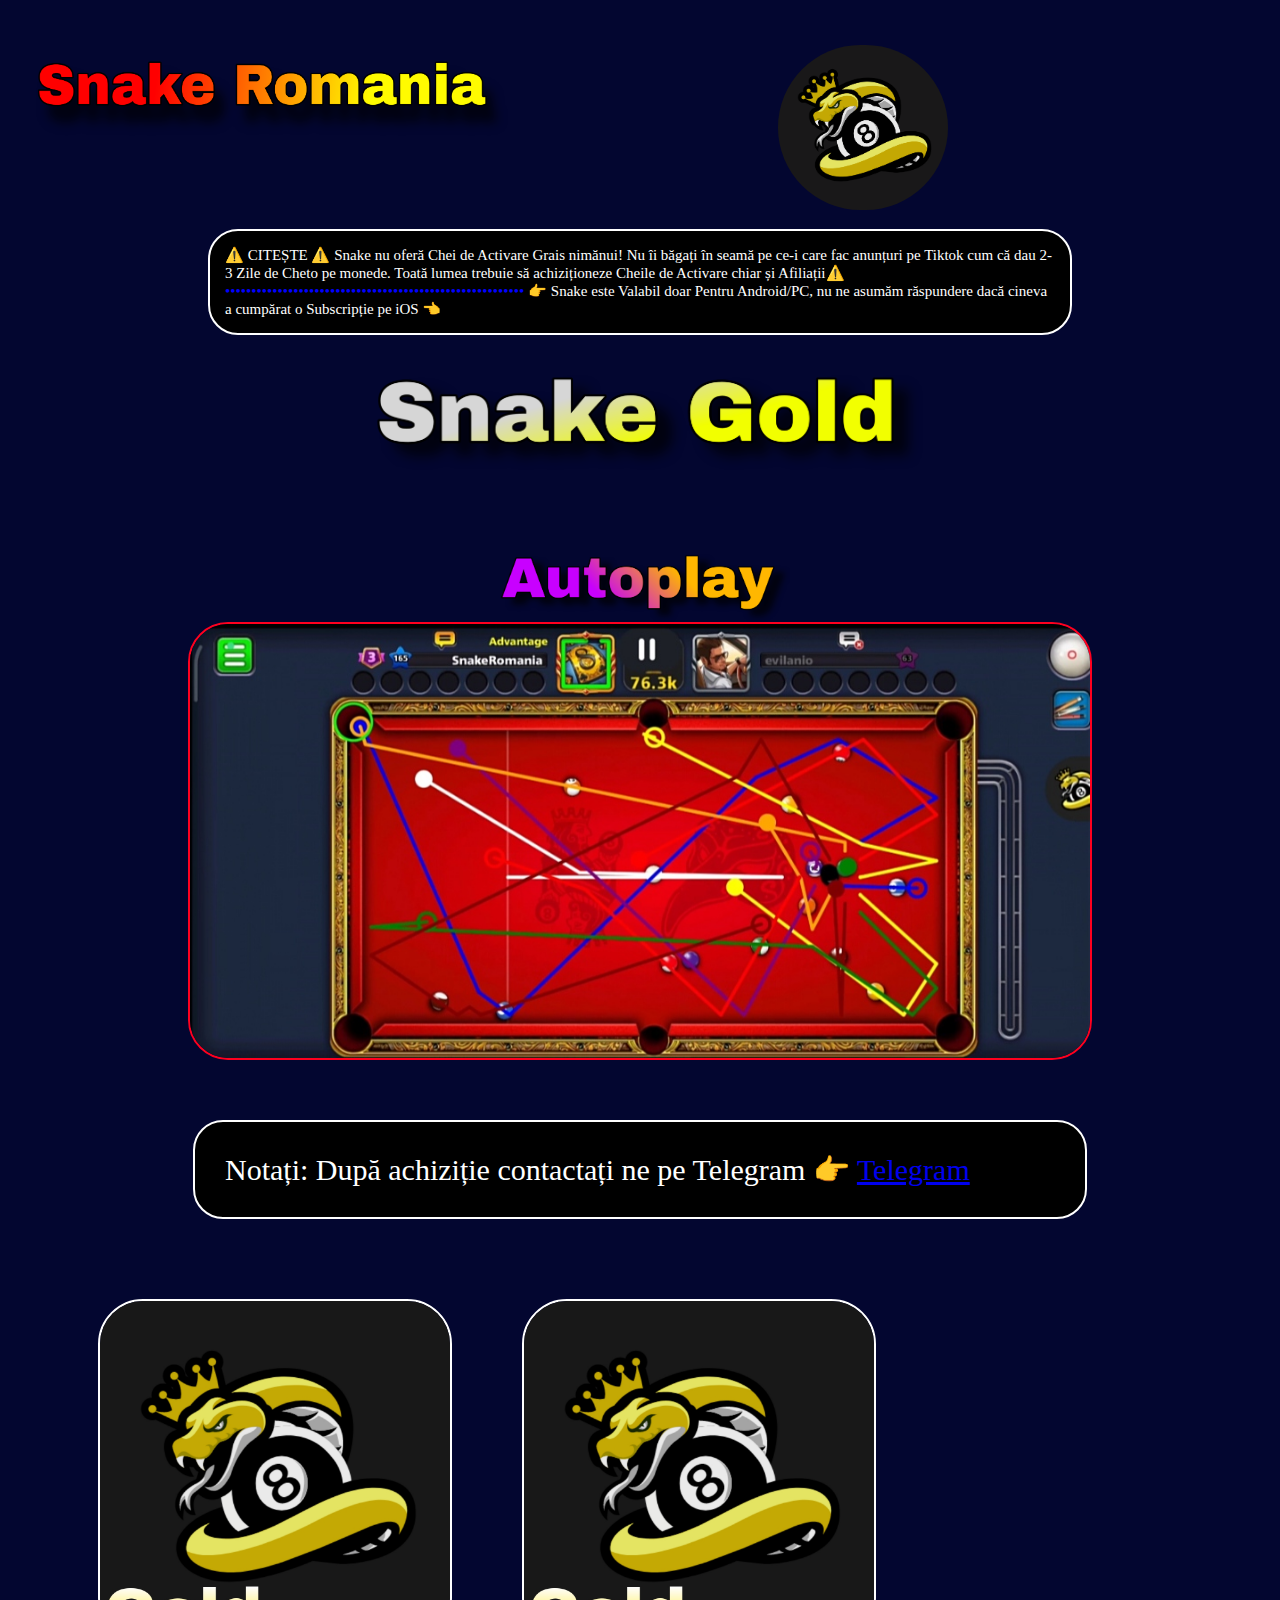
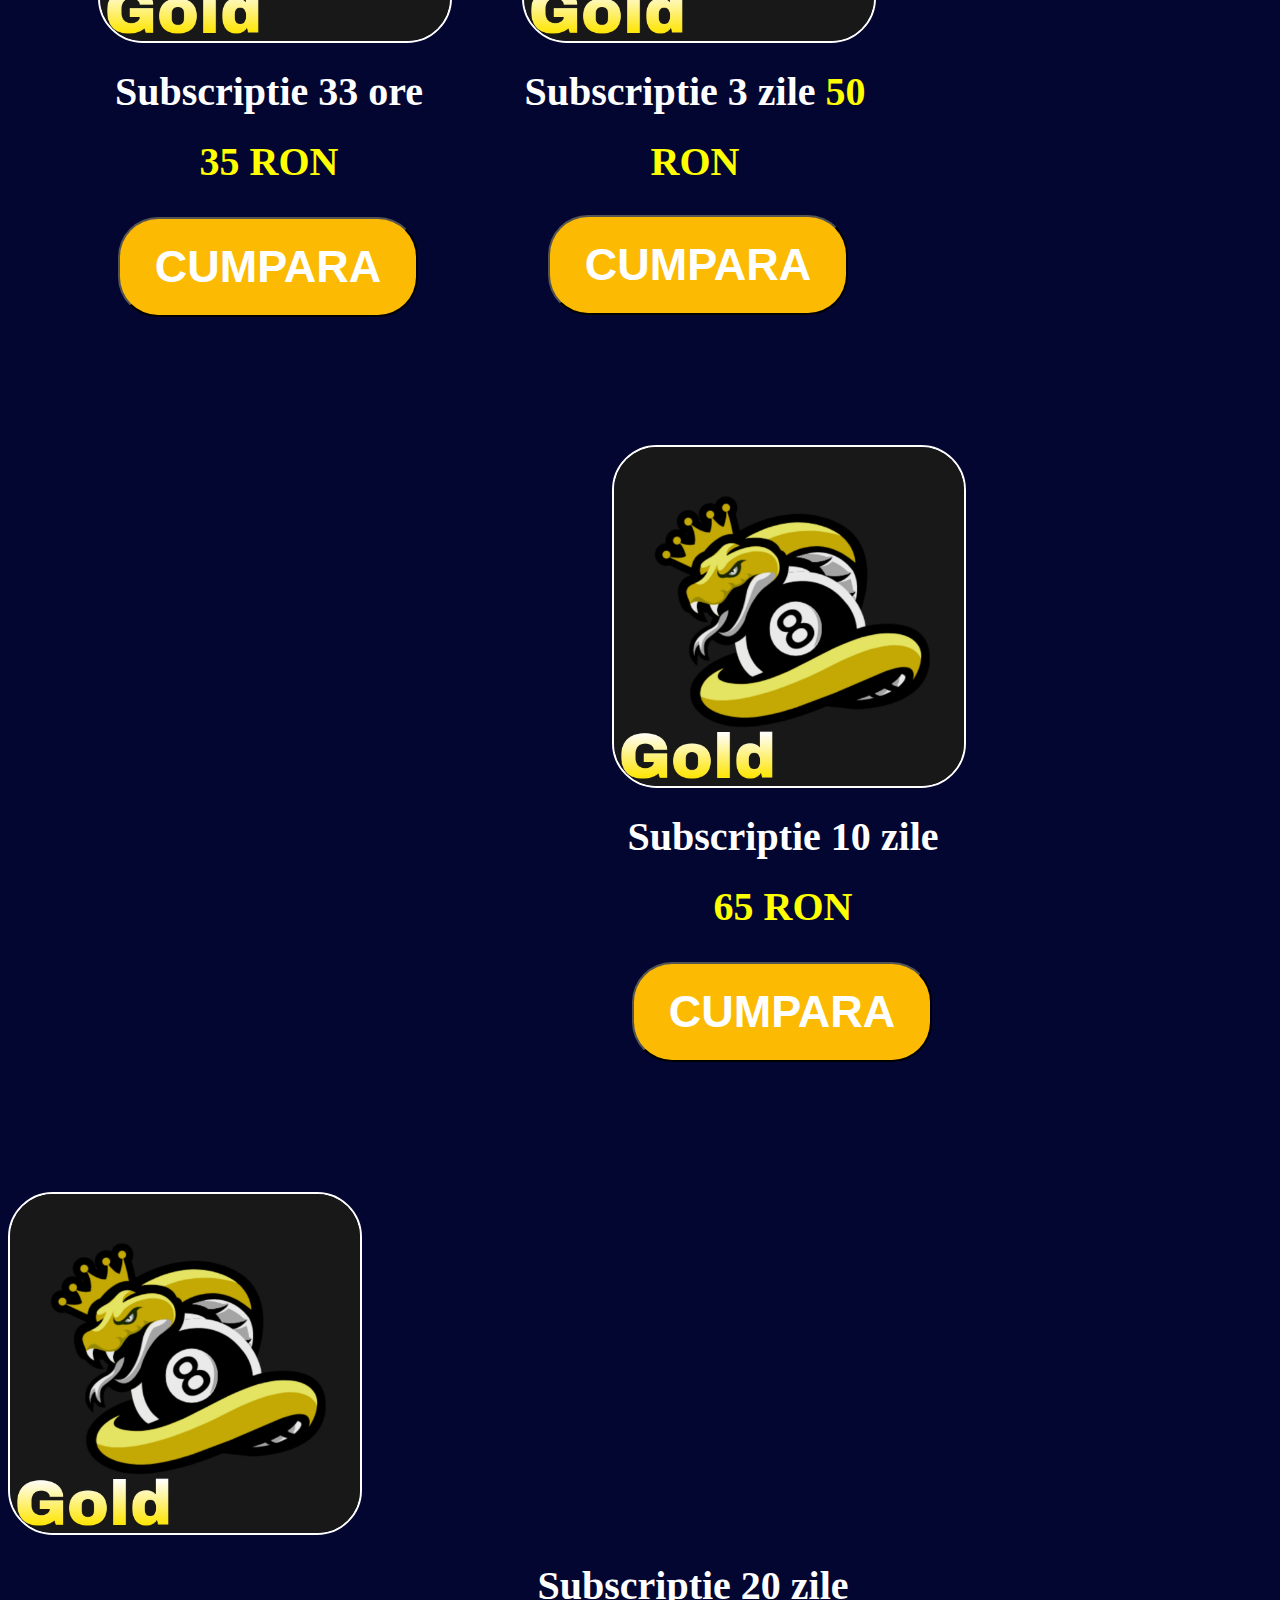
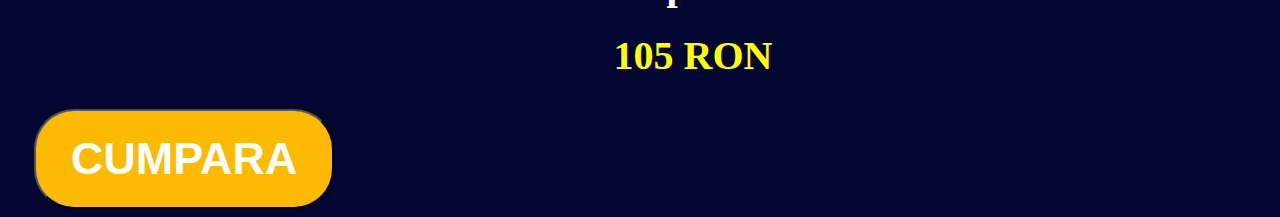
==== index.html @ d8ef26d7 "Update index.html" ====
<!DOCTYPE html>
<html>
    
    <head>
        
        <title>Snake Romania</title>
        <link rel="stylesheet" href="style.css">
        <link rel="stylesheet" href="img.css">
        <body bgcolor="030630">
      
    </head>
    
    
    <body>
        
        <img class="logo-ro" src="image/logo.jpg">


        <img class="snake-logo" src="image/snake.jpg">
        

      <p style="font-size: 15px; color: white; background-color: black; width: 830px; display: block; margin-left: auto; margin-right: auto; border-radius: 30px; padding-top: 15px; padding-bottom: 15px; padding-left: 15px; padding-right: 15px; border: 2px solid white;">
          
              ⚠️ CITEȘTE ⚠️ 
Snake nu oferă Chei de Activare Grais nimănui! Nu îi băgați în seamă pe ce-i care fac anunțuri pe Tiktok cum că dau 2-3 Zile de Cheto pe monede. Toată lumea trebuie să achiziționeze Cheile de Activare chiar și Afiliații⚠️ 
    <span style="color: blue;"> •••••••••••••••••••••••••••••••••••••••••••••••••••••••••
    </span>
👉 Snake este Valabil doar Pentru Android/PC, nu ne asumăm răspundere dacă cineva a cumpărat o Subscripție pe iOS 👈

          
      </p>
   
    
  <!--/////////////GOLD STORE//////////////////-->
         
          <img style="margin-top: -20px;" class="gold-title" src="image/snakegoldlogo.jpg">
          
          <img class="autoplay" src="image/autoplay.jpg">
          
          <img class="gold-ex" src="image/examplegold.jpg">
          
          <p style="font-size: 30px; color: white; background-color: black; width: 830px; display: block; margin-left: auto; margin-right: auto;
margin-top:60px; border-radius: 30px; padding-top: 30px; padding-bottom: 30px; padding-left: 30px; padding-right: 30px; border: 2px solid white;">
            
       Notați: După achiziție contactați ne pe Telegram 👉 <a href="https://t.me/ChetoRo">Telegram</a>
       
            
        </p>
          
<!-- GOLD 33 ZILE -->
      
          <div class="gold33">
          
          <img class="gold-33-ore" src="image/snakegi.jpg">
          
          
          
          <div class="pret-33">          
          
          <p class="pret33"> Subscriptie 33 ore <span class="yellow-pret"> 35 RON </span>
                  
              </p>
                                  
          </div>
          
          <button onclick="location.href='https://checkout.revolut.com/payment-link/2bd29756-e74c-40a5-a3c4-b3bdf084110b'" class="purchase-33-gold">CUMPARA
          </button>
       
        </div>
         

 <!-- GOLD 33 ORE -->
 
 
  <!-- GOLD 3 ZILE -->
         
         <div class="gold3">
         
          <img class="gold-3-zile" src="image/snakegi.jpg">
        
         
         
         <div class="pret-3">          
          
          <p class="pret3"> Subscriptie 3 zile <span class="yellow-pret"> 50 RON </span>
                  
              </p>
              
         </div>
         
        <button onclick="location.href='https://checkout.revolut.com/payment-link/81a5f555-875b-4e0a-88ce-da7e52341bba'" class="purchase-3-gold"> CUMPARA
        </button>
         
        </div>
         
    <!-- GOLD 3 ZILE -->
    
   <!-- GOLD 10 ZILE -->
         
         <div class="gold10">
             
             <img class="gold-10-zile" src="image/snakegi.jpg"> 
             
             <div class="pret-10">          
          
          <p class="pret10"> Subscriptie 10 zile <span class="yellow-pret"> 65 RON </span>
                  
              </p>
              
         </div>
         
        <button      onclick="location.href='https://checkout.revolut.com/payment-link/82a0bfc9-2c60-4122-87eb-a79f5aeb20e0'" 
class="purchase-10-gold"> CUMPARA
        </button>
         
        </div>
       
        </div>  
         
    <!-- GOLD 10 ZILE --> 
    
    <!-- GOLD 20 ZILE -->          
         
         <div class="gold20">
             
             <img class="gold-20-zile" src="image/snakegi.jpg"> 
             
             <div class="pret-20">          
          
          <p class="pret20"> Subscriptie 20 zile <span class="yellow-pret"> 105 RON </span>
                  
              </p>
              
         </div>
         
        <button
class="purchase-20-gold" onclick="location.href='https://checkout.revolut.com/payment-link/005b9b49-da78-4b04-a425-a9de1b5369b9'"> CUMPARA  
        </button>
         
        </div>
       
        </div>  
       
  <!--/////////////GOLD STORE//////////////////-->
    
    </body>
    
</html>
---- style.css ----
.pret-33 {
    color: white;
    font-size: 40px;
    width: 350px;
    text-align: center;
    line-height: 70px;
    margin-left: 86px;
    margin-top: -30px;
    font-weight: bold;
}

.yellow-pret {
    color: yellow;
}

.purchase-33-gold {
    background-color: #fcba03;
    width: 300px;
    height: 100px;
    margin-left: 110px;
    font-size: 45px;
    margin-top: -20px;
    font-weight: bold;
    color: white;
    border-radius: 40px;
}

.pret-3 {
    color: white;
    font-size: 40px;
    width: 350px;
    text-align: center;
    line-height: 70px;
    margin-left: 510px;
    margin-top: -80px;    
    font-weight: bold;
}

.purchase-3-gold {
    background-color: #fcba03;
    width: 300px;
    height: 100px;
    font-size: 45px;
    font-weight: bold;
    color: white;
    border-radius: 40px;
    margin-top: -22px;
    margin-left: 26px;
 }
 
.pret10 {
    color: white;
    font-size: 40px;
    width: 350px;
    text-align: center;
    line-height: 70px;
    margin-left: 86px;
    margin-top: 10px;
    font-weight: bold;
}

.purchase-10-gold {
    background-color: #fcba03;
    width: 300px;
    height: 100px;
    margin-left: 110px;
    font-size: 45px;
    margin-top: -20px;
    font-weight: bold;
    color: white;
    border-radius: 40px;
}

.pret-20 {
    color: white;
    font-size: 40px;
    width: 350px;
    text-align: center;
    line-height: 70px;
    margin-left: 510px;
    margin-top: -28px;    
    font-weight: bold;
}

.purchase-20-gold {
    background-color: #fcba03;
    width: 300px;
    height: 100px;
    font-size: 45px;
    font-weight: bold;
    color: white;
    border-radius: 40px;
    margin-top: -22px;
    margin-left: 26px;
 }
---- img.css ----
.logo-ro{
    width: 500px;
    display: inline-block;
    margin-top: 20px;
    margin-left: 10px;
}

.snake-logo {
    width: 170px;
    display: inline-block;
    border-radius: 85px;
    margin-left: 770px;
    margin-top: -100px;
}

.gold-title {
    width: 600px;
    display: block;
    margin-left: auto;
    margin-right: auto;
    margin-top: 500px;
}

.autoplay {
    width: 300px;
    display: block;
    margin-left: auto;
    margin-right: auto;
    margin-top: 50px;
}

.gold-ex {
    width: 900px;
    display: block;
    margin-left: auto;
    margin-right: auto;
    border-radius: 40px;
    border: 2px solid #ff001f;
}

.gold-33-ore {
    width: 350px;
    border-radius: 45px;
    margin-top: 50px;
    margin-left: 90px;
    margin-right: 70px;
    border: 2px solid white;
}

.gold-3-zile {
    width: 350px;
    border-radius: 45px;
    margin-top: 50px;
    margin-bottom: 50px;
    border: 2px solid white;
}

.gold33, gold3 {

    display:block; 
    float:left; 
}

.gold-10-zile {
    width: 350px;
    border-radius: 45px;
    margin-top: 130px;
    margin-left: 90px;
    margin-right: 70px;
    border: 2px solid white;
}

.gold33, gold10 {

    display:block; 
    float:bottom; 
}

.gold-20-zile {
    width: 350px;
    border-radius: 45px;
    margin-top: 130px;
    border: 2px solid white;
}

.gold10, gold20 {

    
    float: left;
}
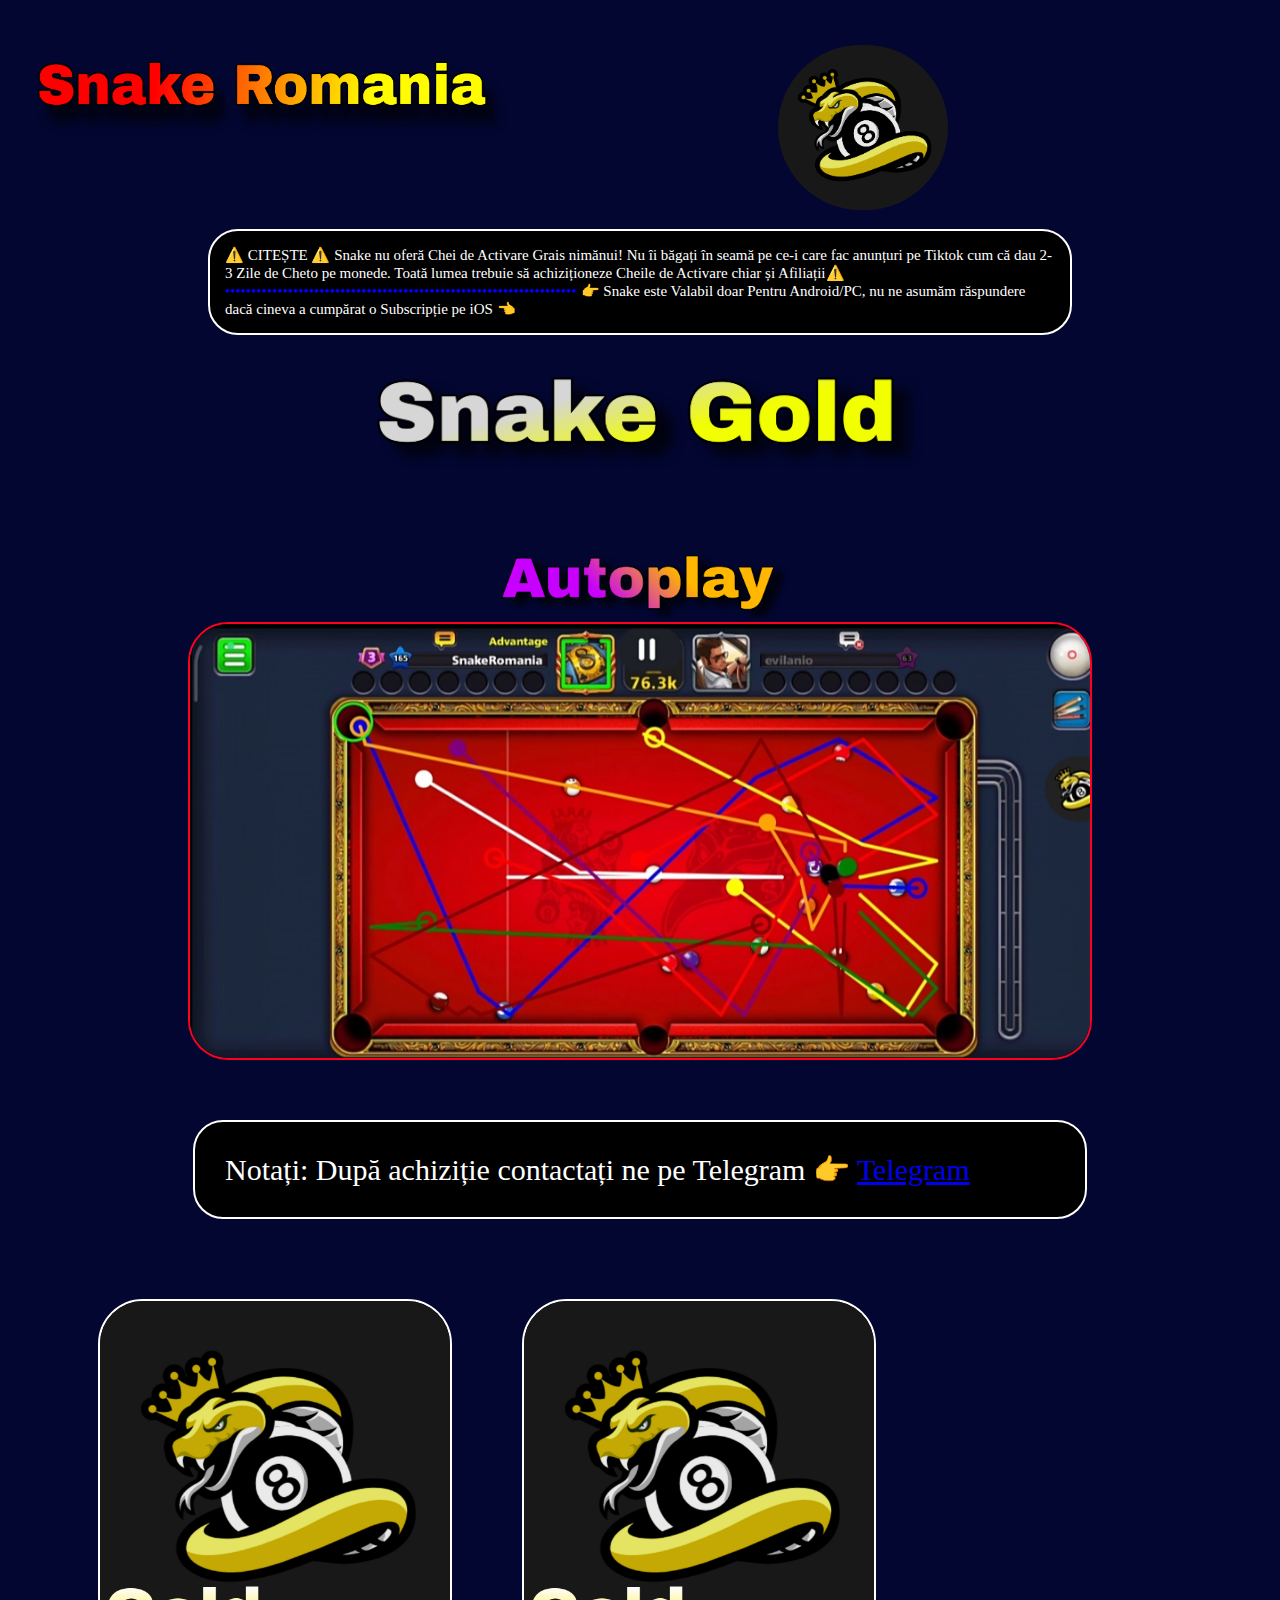
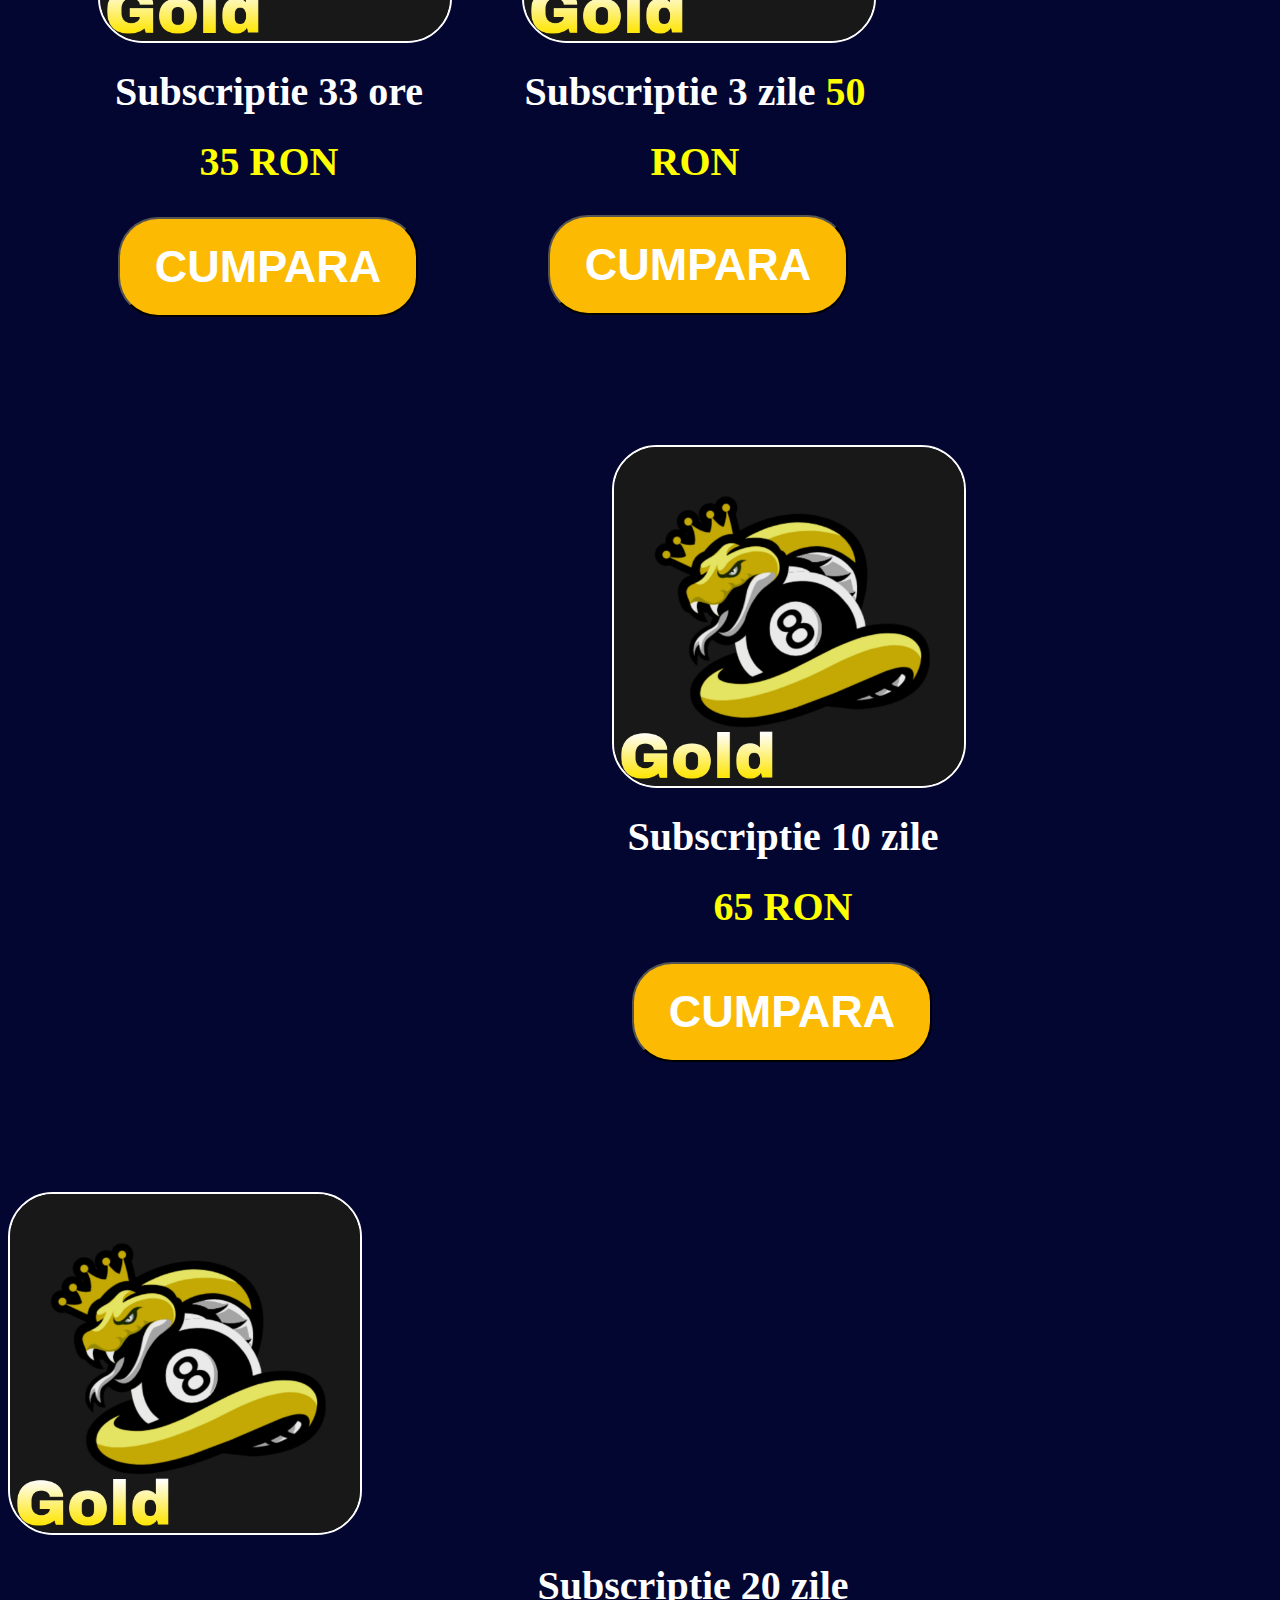
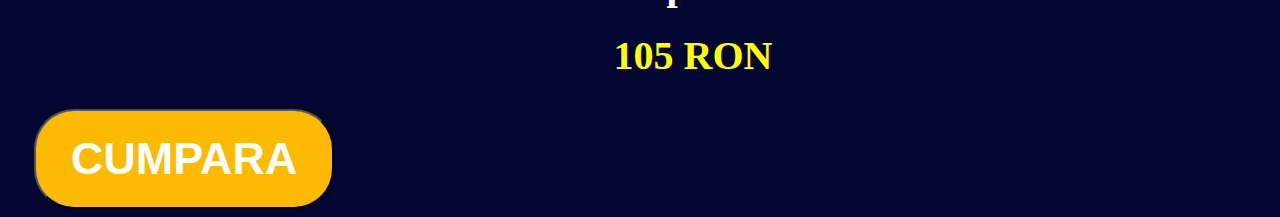
==== commit f69b9fc3: "Update index.html" ====
--- a/index.html
+++ b/index.html
@@ -23,7 +23,7 @@
           
               ⚠️ CITEȘTE ⚠️ 
 Snake nu oferă Chei de Activare Grais nimănui! Nu îi băgați în seamă pe ce-i care fac anunțuri pe Tiktok cum că dau 2-3 Zile de Cheto pe monede. Toată lumea trebuie să achiziționeze Cheile de Activare chiar și Afiliații⚠️ 
-    <span style="color: blue;"> •••••••••••••••••••••••••••••••••••••••••••••••••••••••••
+    <span style="color: blue;"> •••••••••••••••••••••••••••••••••••••••••••••••••••••••••••••••••••
     </span>
 👉 Snake este Valabil doar Pentru Android/PC, nu ne asumăm răspundere dacă cineva a cumpărat o Subscripție pe iOS 👈
 
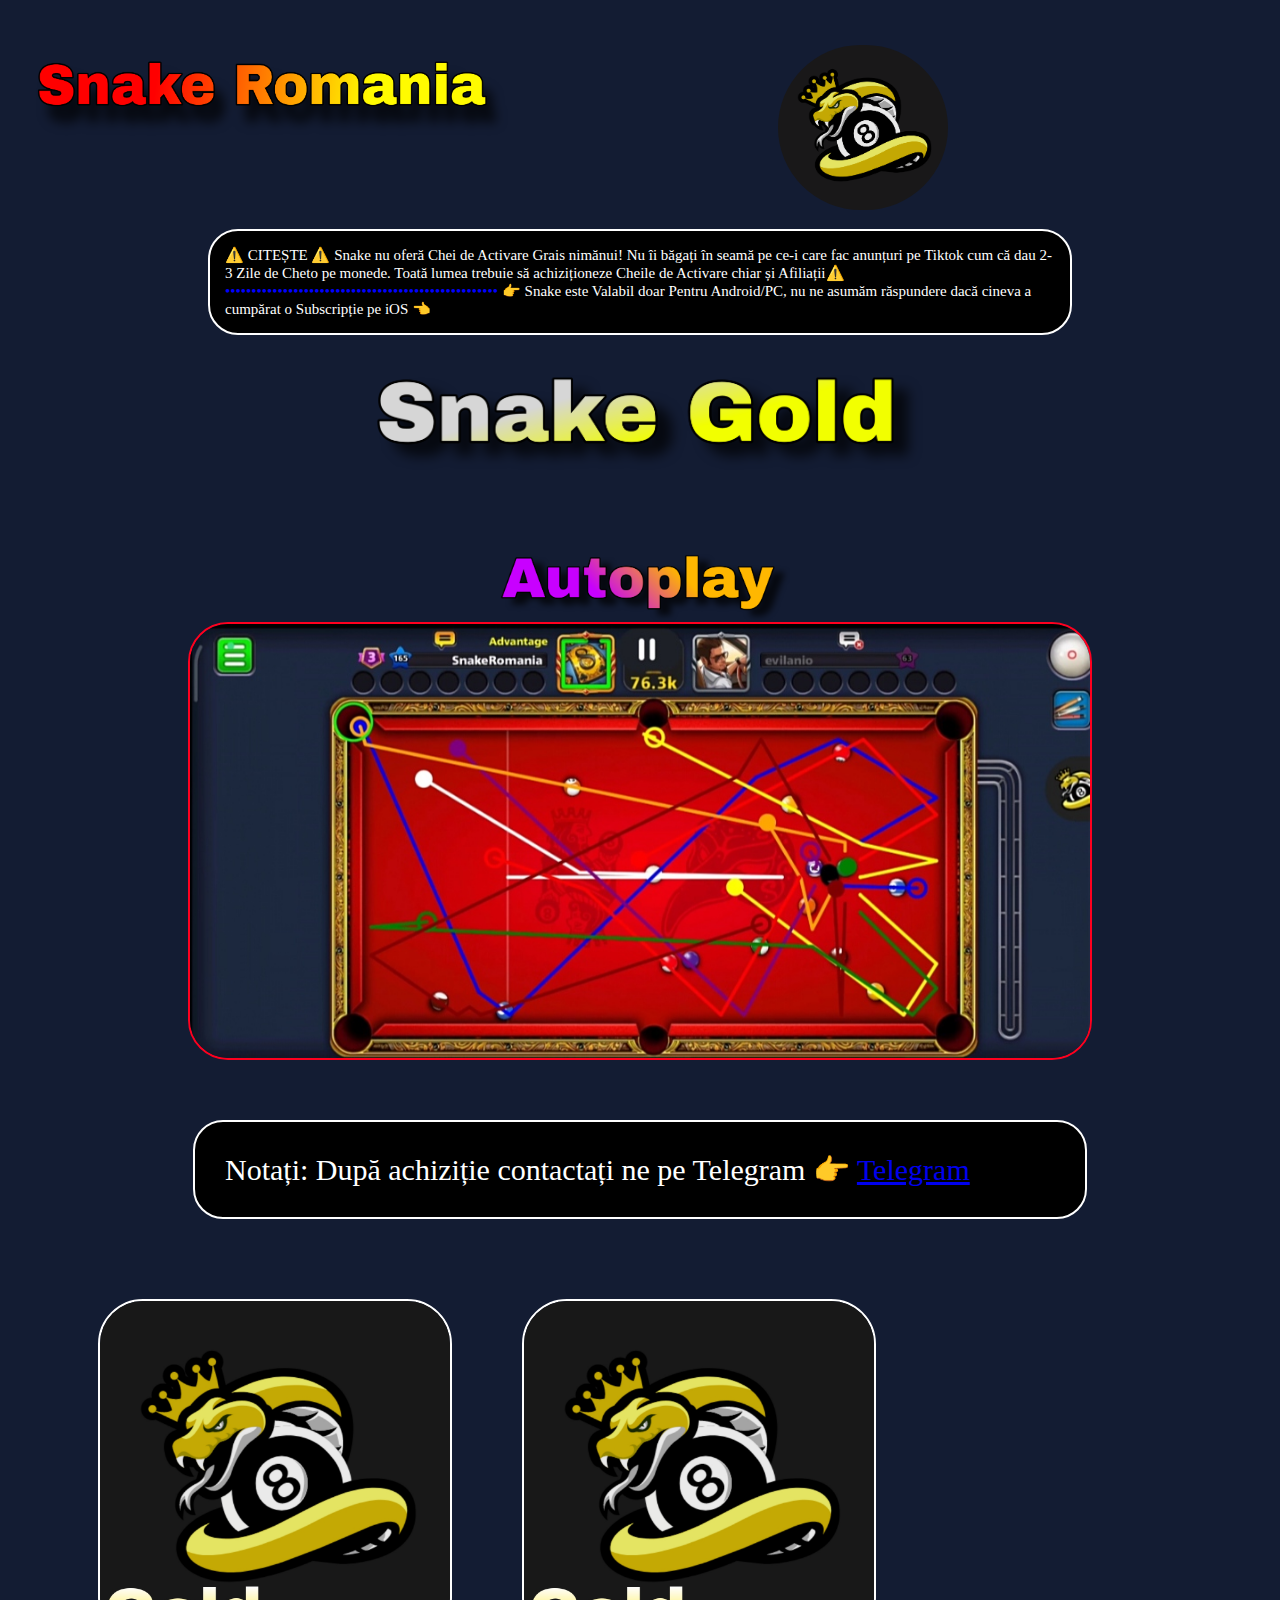
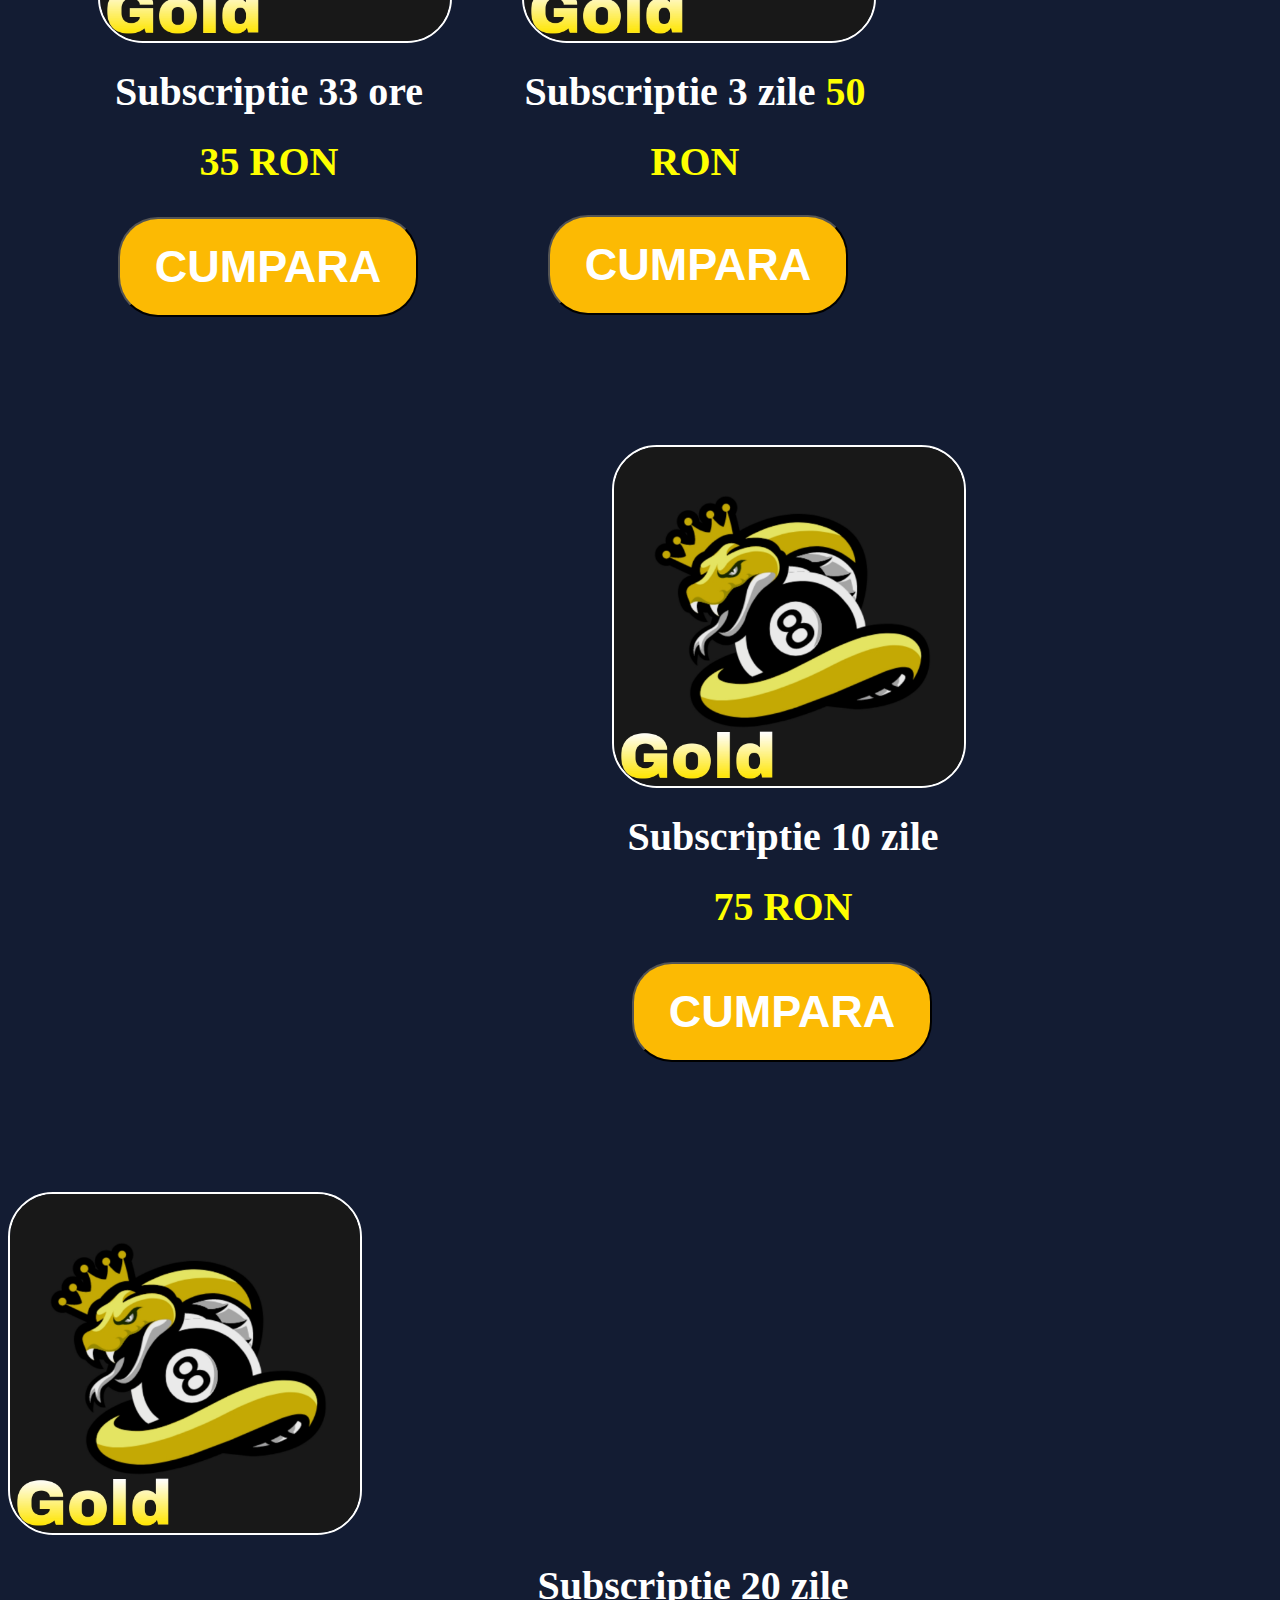
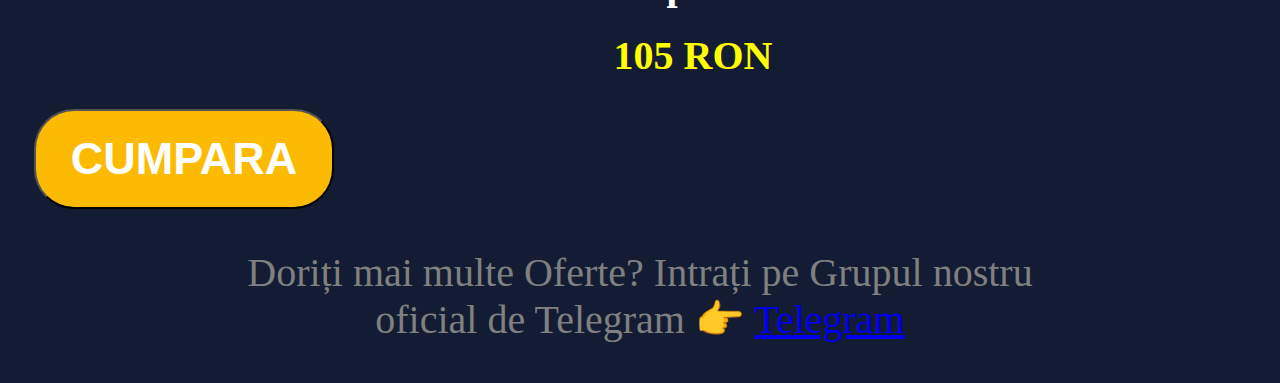
==== commit 20b3b40c: "Update index.html" ====
--- a/index.html
+++ b/index.html
@@ -6,7 +6,7 @@
         <title>Snake Romania</title>
         <link rel="stylesheet" href="style.css">
         <link rel="stylesheet" href="img.css">
-        <body bgcolor="030630">
+        <body bgcolor="#131c33">
       
     </head>
     
@@ -23,7 +23,7 @@
           
               ⚠️ CITEȘTE ⚠️ 
 Snake nu oferă Chei de Activare Grais nimănui! Nu îi băgați în seamă pe ce-i care fac anunțuri pe Tiktok cum că dau 2-3 Zile de Cheto pe monede. Toată lumea trebuie să achiziționeze Cheile de Activare chiar și Afiliații⚠️ 
-    <span style="color: blue;"> •••••••••••••••••••••••••••••••••••••••••••••••••••••••••••••••••••
+    <span style="color: blue;"> ••••••••••••••••••••••••••••••••••••••••••••••••••••
     </span>
 👉 Snake este Valabil doar Pentru Android/PC, nu ne asumăm răspundere dacă cineva a cumpărat o Subscripție pe iOS 👈
 
@@ -42,7 +42,8 @@
           <p style="font-size: 30px; color: white; background-color: black; width: 830px; display: block; margin-left: auto; margin-right: auto;
 margin-top:60px; border-radius: 30px; padding-top: 30px; padding-bottom: 30px; padding-left: 30px; padding-right: 30px; border: 2px solid white;">
             
-       Notați: După achiziție contactați ne pe Telegram 👉 <a href="https://t.me/ChetoRo">Telegram</a>
+       Notați: După achiziție contactați ne pe Telegram 👉 <a href="https://t.me/ChetoRo">Telegram
+       </a>
        
             
         </p>
@@ -103,13 +104,13 @@
              
              <div class="pret-10">          
           
-          <p class="pret10"> Subscriptie 10 zile <span class="yellow-pret"> 65 RON </span>
+          <p class="pret10"> Subscriptie 10 zile <span class="yellow-pret"> 75 RON </span>
                   
               </p>
               
          </div>
          
-        <button      onclick="location.href='https://checkout.revolut.com/payment-link/82a0bfc9-2c60-4122-87eb-a79f5aeb20e0'" 
+        <button      onclick="location.href='https://checkout.revolut.com/payment-link/49291f64-b98a-4d21-be71-6877c116ad5e'" 
 class="purchase-10-gold"> CUMPARA
         </button>
          
@@ -139,7 +140,18 @@
          
         </div>
        
-        </div>  
+        </div> 
+        
+        
+        
+        <p style="color: grey;font-size: 40px; display: block; margin-left: auto; margin-right: auto; width: 800px; text-align: center;">
+            
+            Doriți mai multe Oferte? Intrați pe Grupul nostru oficial de Telegram 👉 
+        <a href="https:https://t.me/snakeromania">Telegram
+        </a>
+            
+            
+        </p>
        
   <!--/////////////GOLD STORE//////////////////-->
     
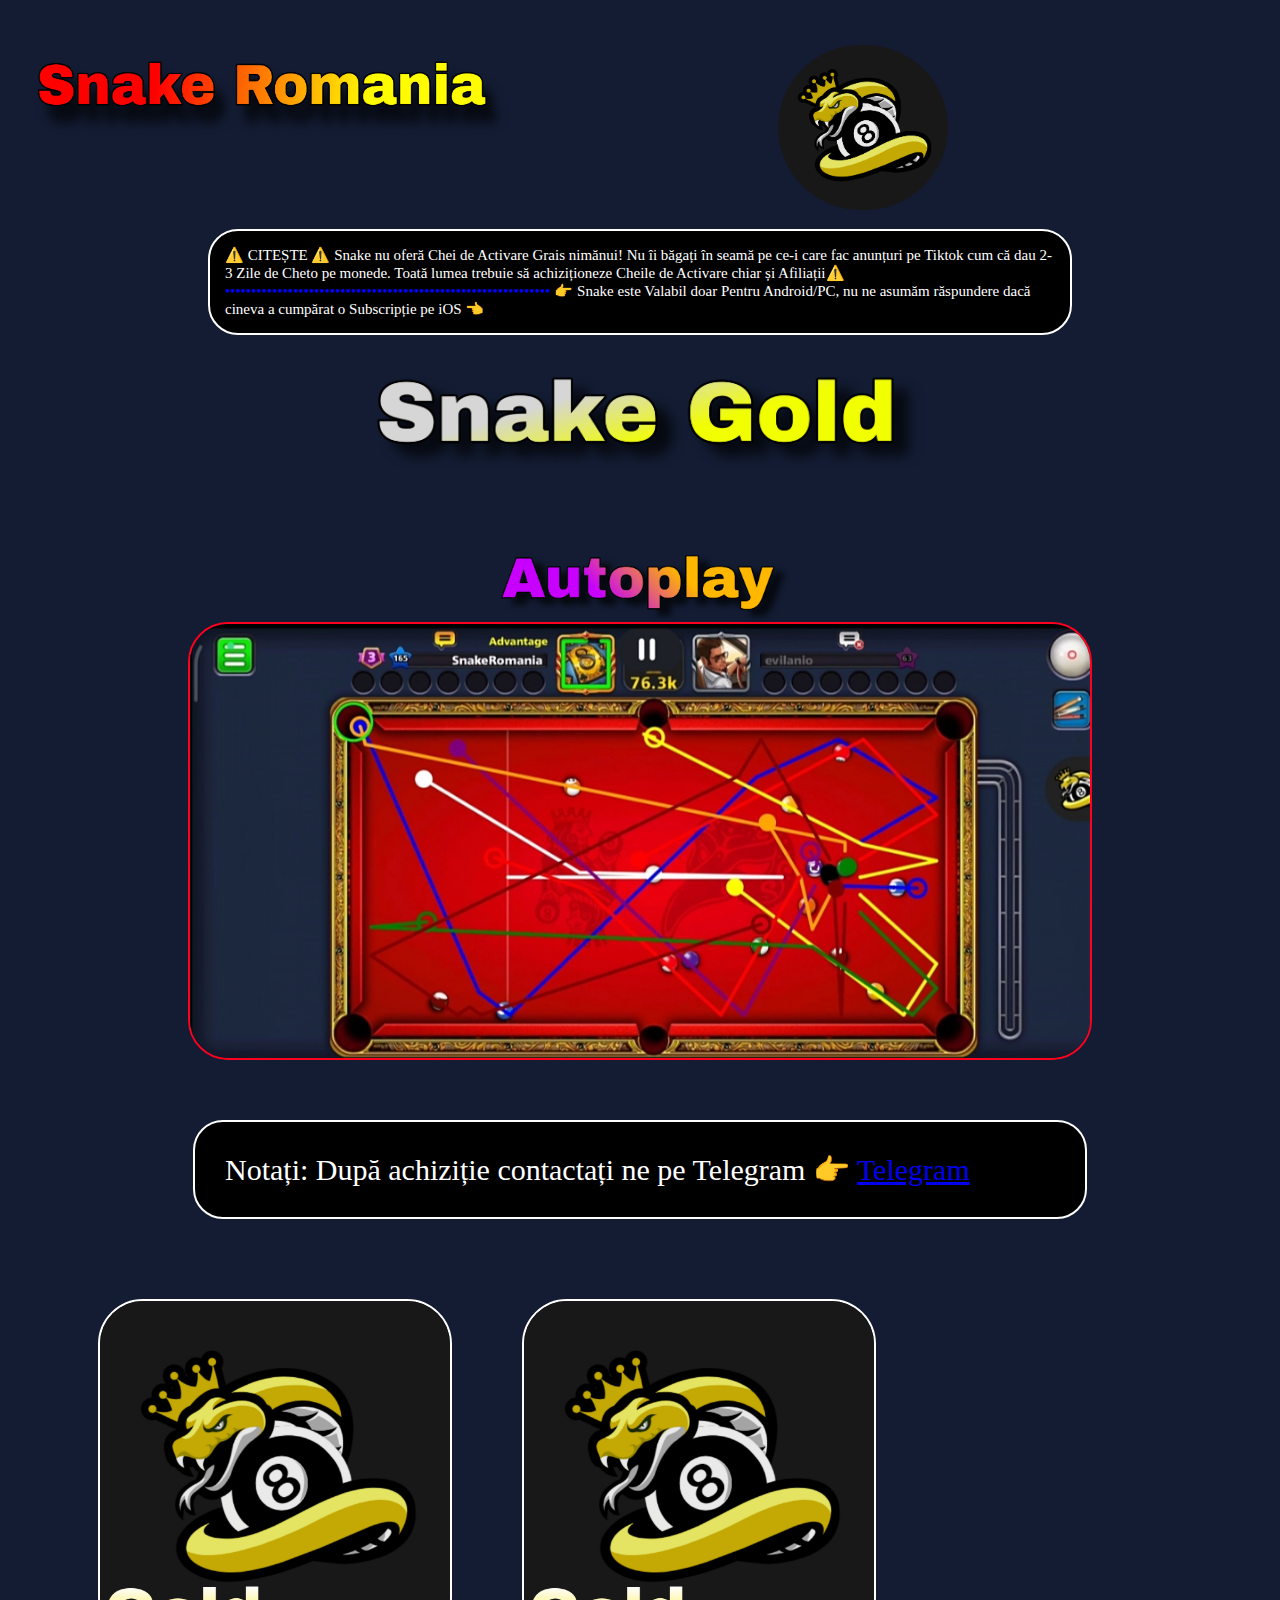
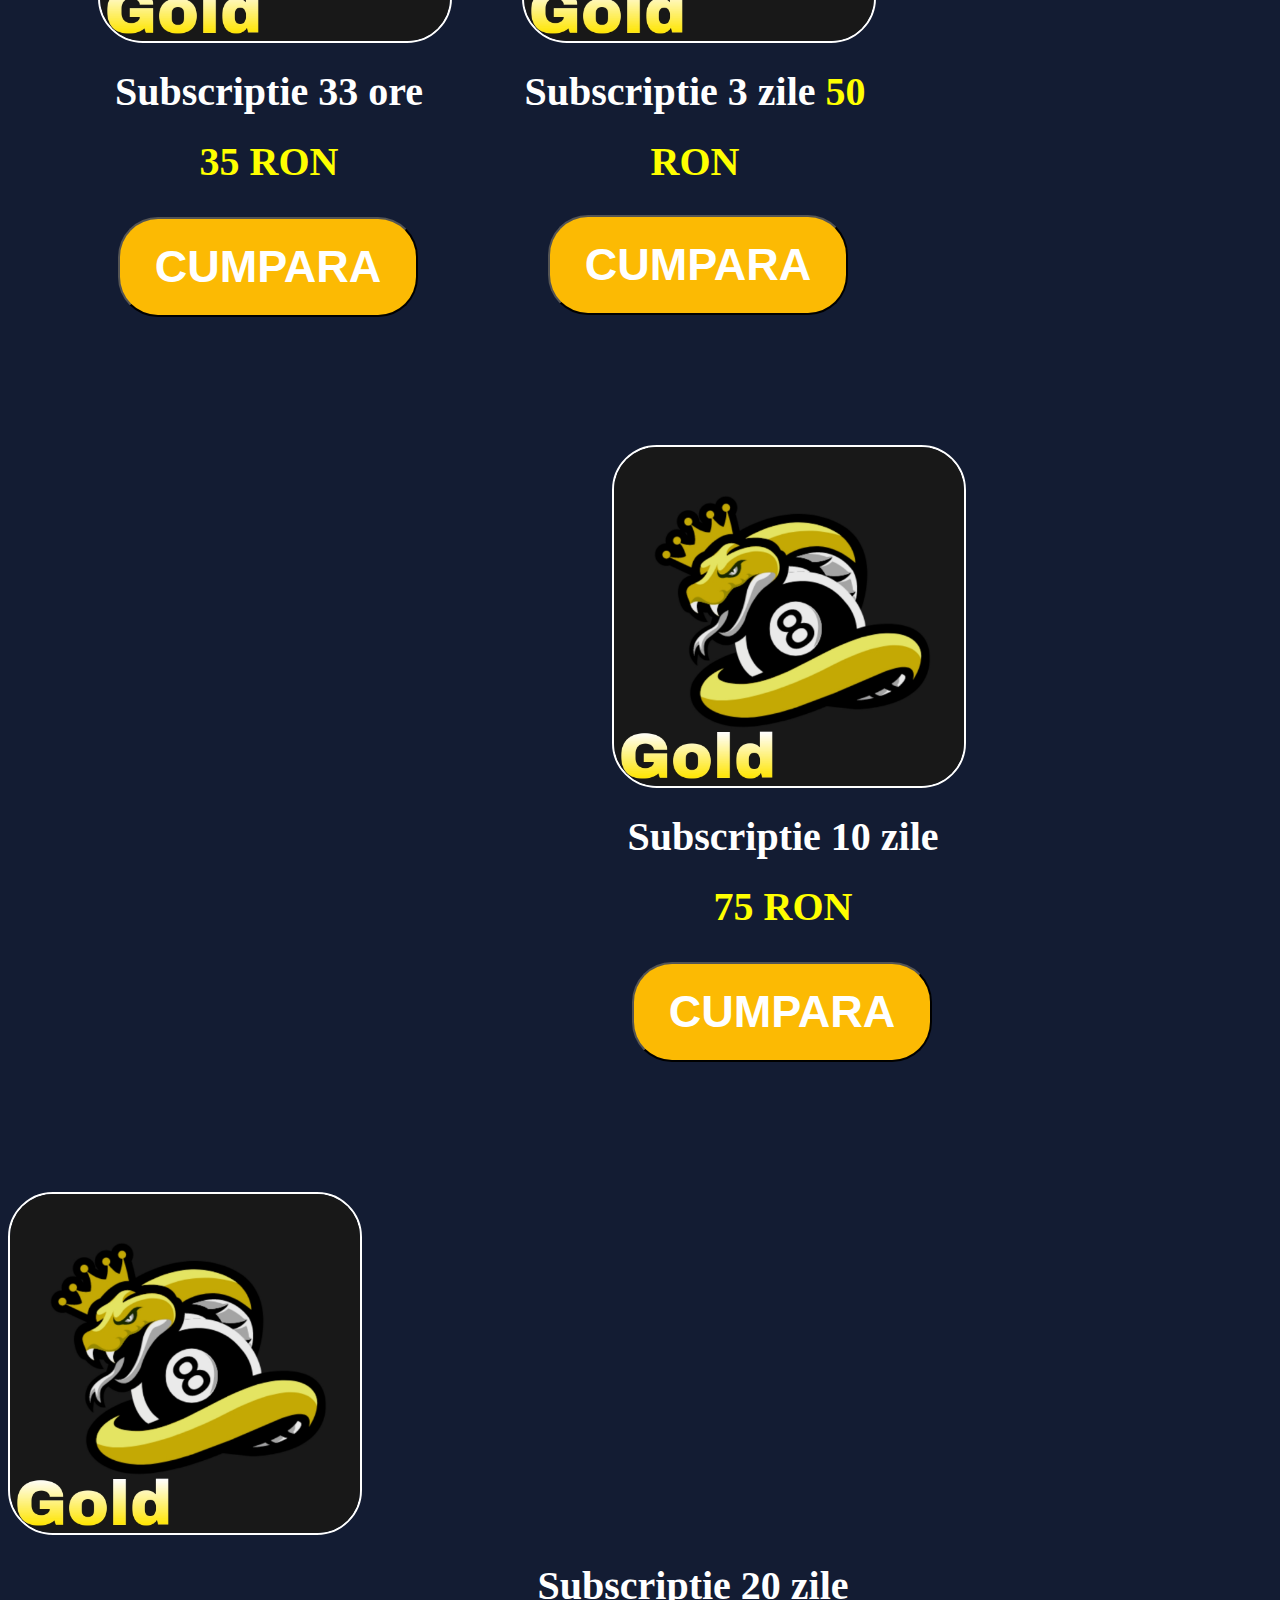
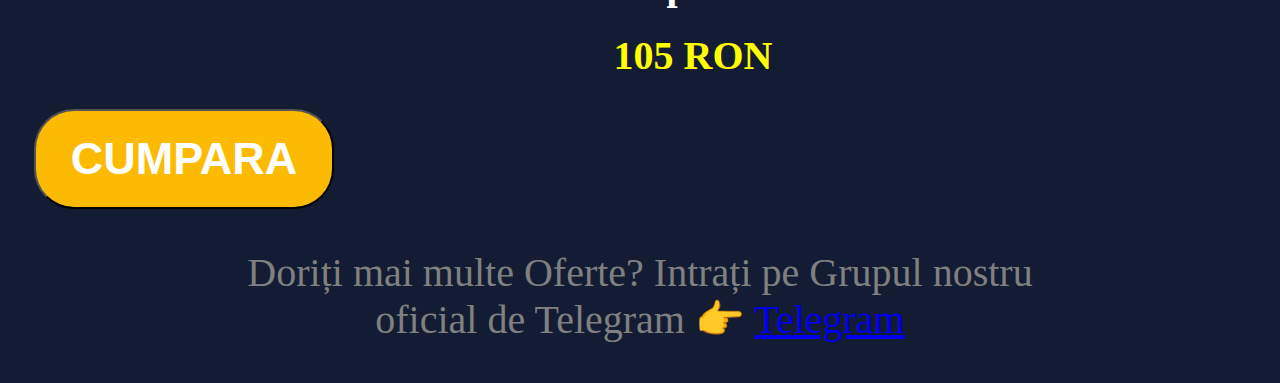
==== commit 88d71f75: "Update index.html" ====
--- a/index.html
+++ b/index.html
@@ -23,7 +23,7 @@
           
               ⚠️ CITEȘTE ⚠️ 
 Snake nu oferă Chei de Activare Grais nimănui! Nu îi băgați în seamă pe ce-i care fac anunțuri pe Tiktok cum că dau 2-3 Zile de Cheto pe monede. Toată lumea trebuie să achiziționeze Cheile de Activare chiar și Afiliații⚠️ 
-    <span style="color: blue;"> ••••••••••••••••••••••••••••••••••••••••••••••••••••
+    <span style="color: blue;"> ••••••••••••••••••••••••••••••••••••••••••••••••••••••••••••••
     </span>
 👉 Snake este Valabil doar Pentru Android/PC, nu ne asumăm răspundere dacă cineva a cumpărat o Subscripție pe iOS 👈
 
@@ -147,7 +147,7 @@
         <p style="color: grey;font-size: 40px; display: block; margin-left: auto; margin-right: auto; width: 800px; text-align: center;">
             
             Doriți mai multe Oferte? Intrați pe Grupul nostru oficial de Telegram 👉 
-        <a href="https:https://t.me/snakeromania">Telegram
+        <a href="https://t.me/snakeromania">Telegram
         </a>
             
             
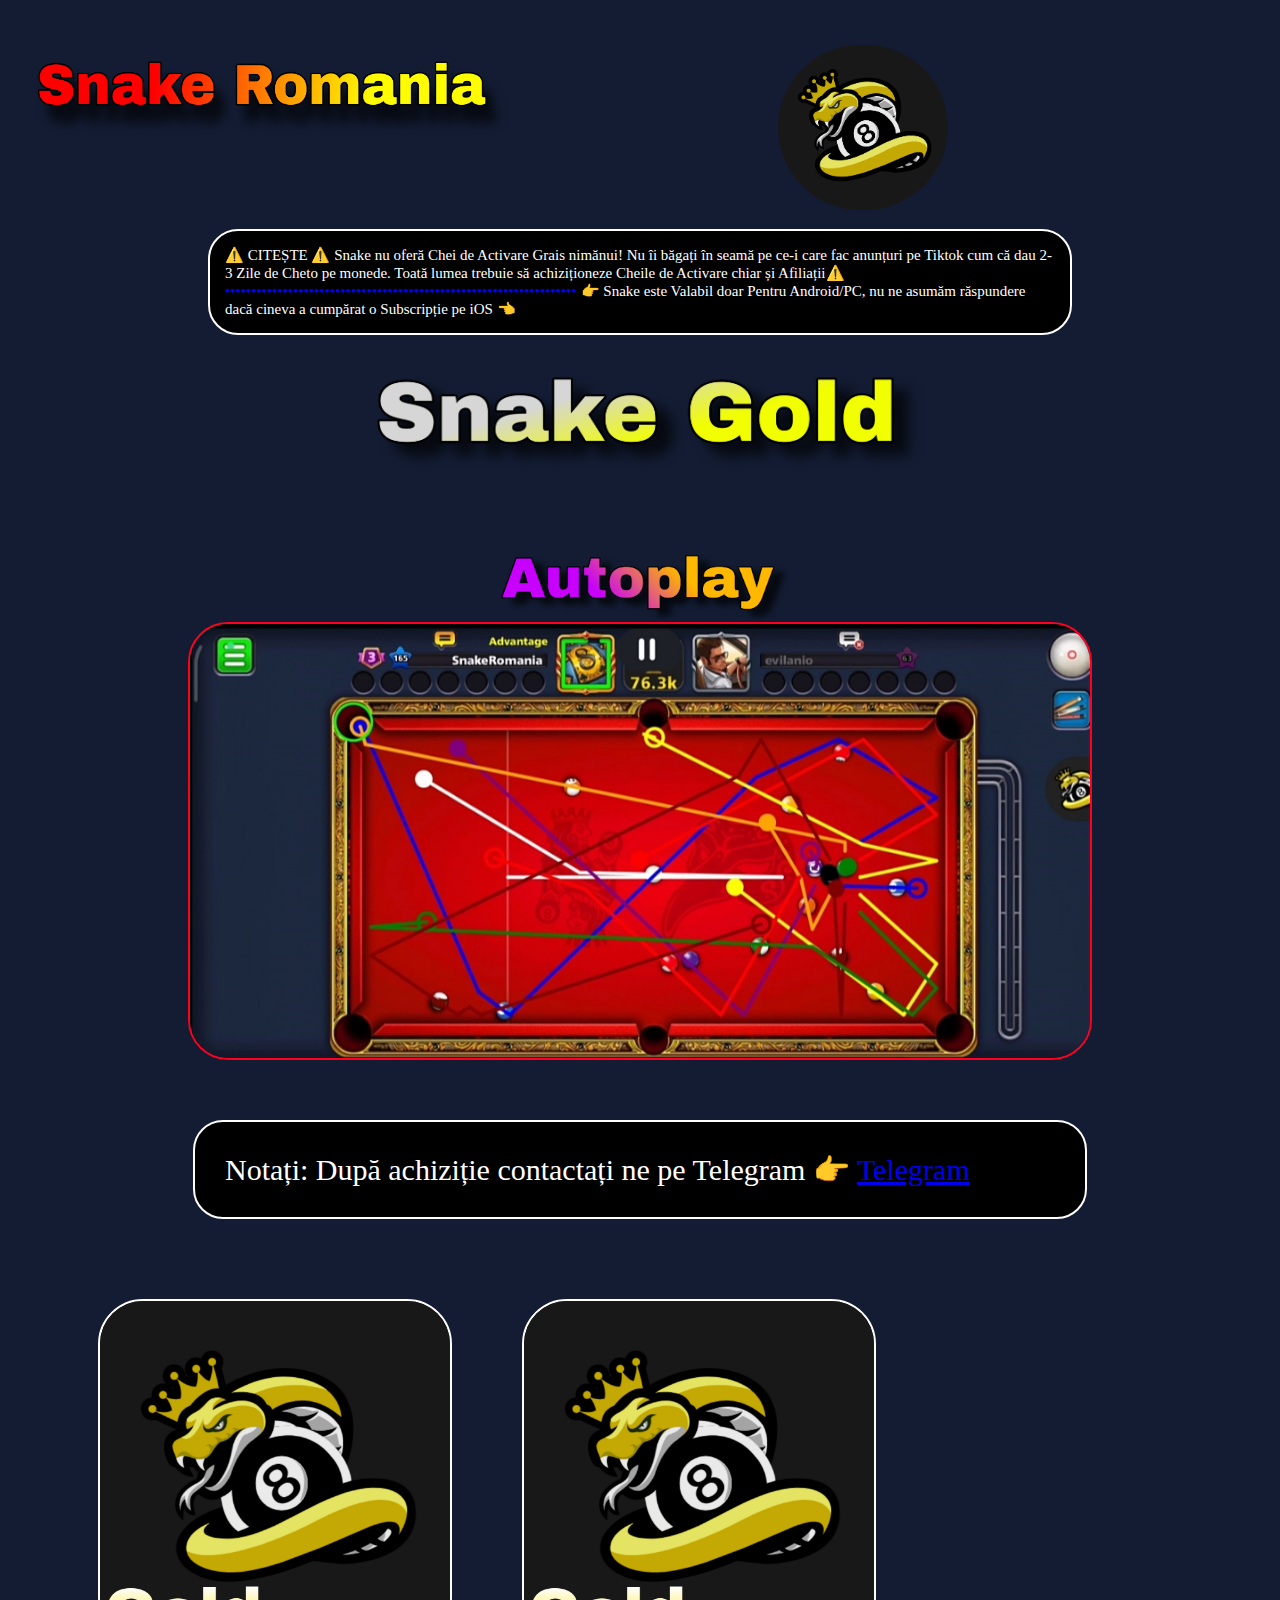
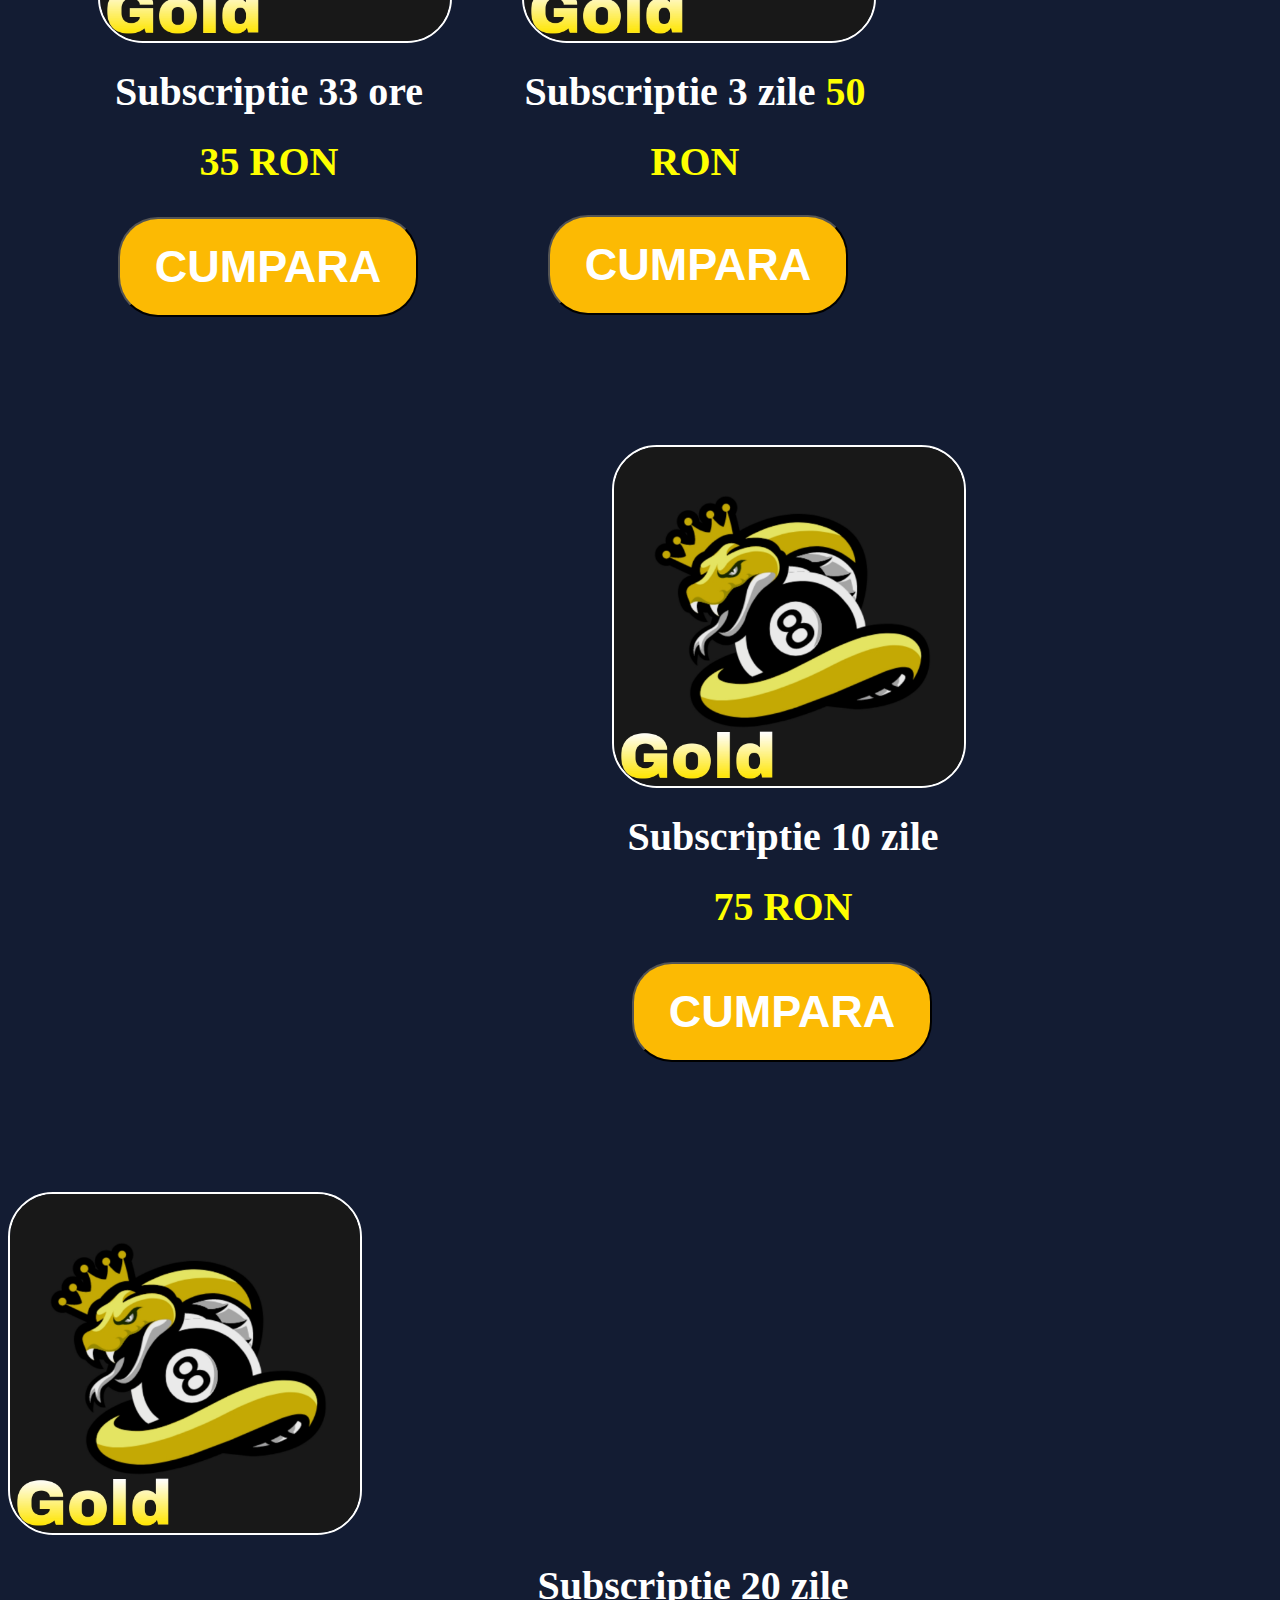
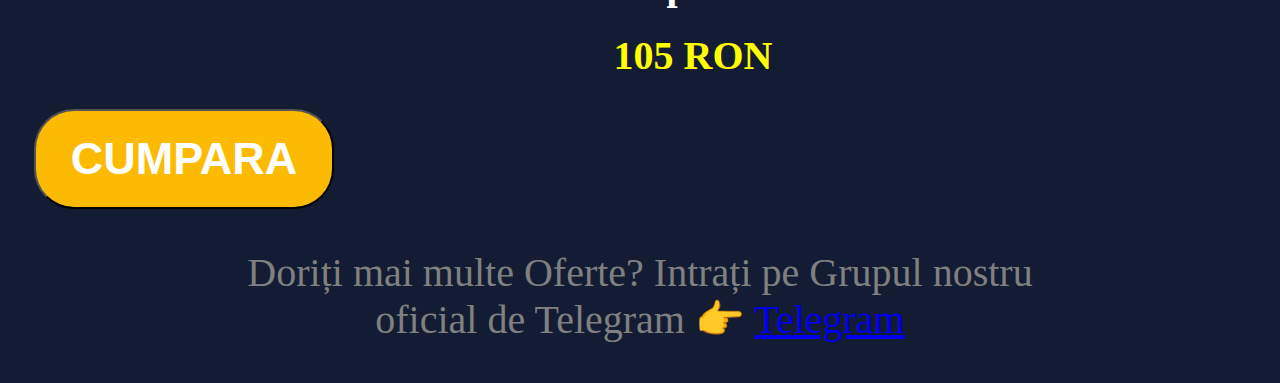
==== commit 593d01f5: "Update index.html" ====
--- a/index.html
+++ b/index.html
@@ -23,7 +23,7 @@
           
               ⚠️ CITEȘTE ⚠️ 
 Snake nu oferă Chei de Activare Grais nimănui! Nu îi băgați în seamă pe ce-i care fac anunțuri pe Tiktok cum că dau 2-3 Zile de Cheto pe monede. Toată lumea trebuie să achiziționeze Cheile de Activare chiar și Afiliații⚠️ 
-    <span style="color: blue;"> ••••••••••••••••••••••••••••••••••••••••••••••••••••••••••••••
+    <span style="color: blue;"> •••••••••••••••••••••••••••••••••••••••••••••••••••••••••••••••••••
     </span>
 👉 Snake este Valabil doar Pentru Android/PC, nu ne asumăm răspundere dacă cineva a cumpărat o Subscripție pe iOS 👈
 
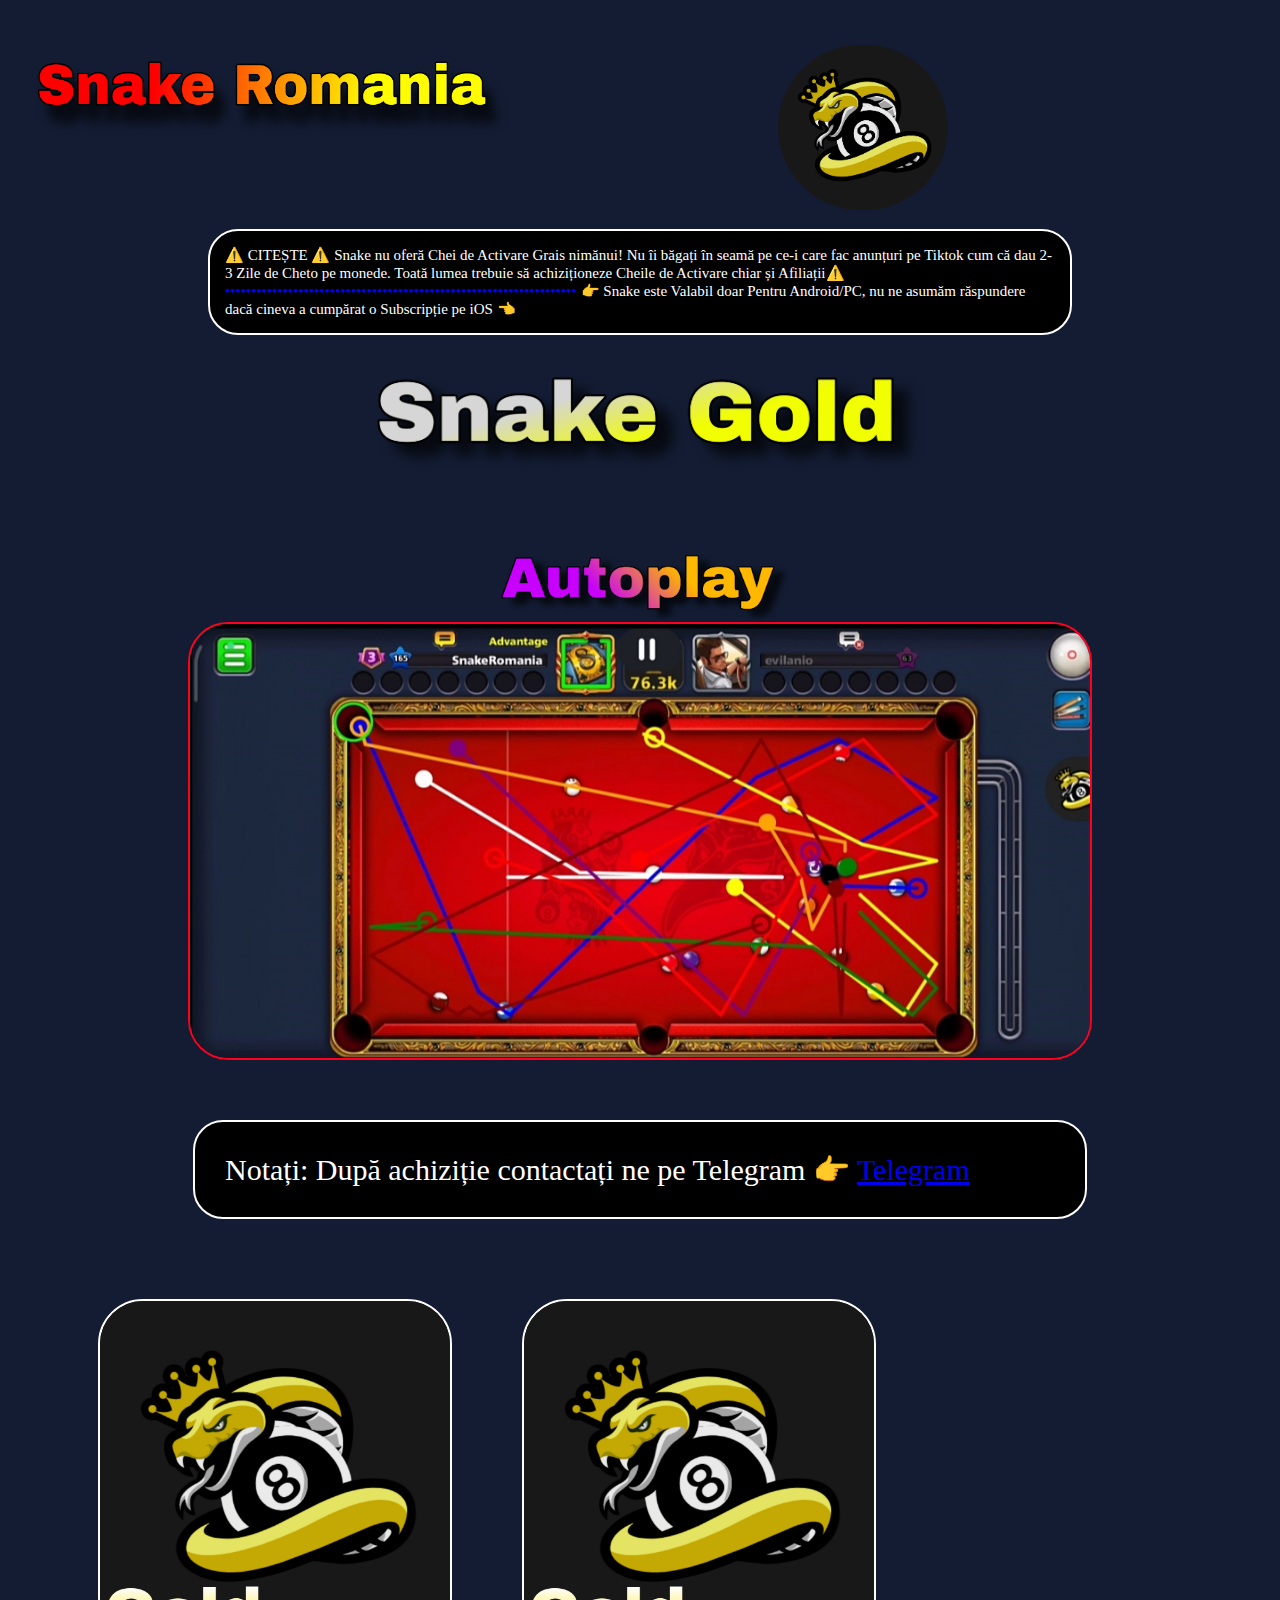
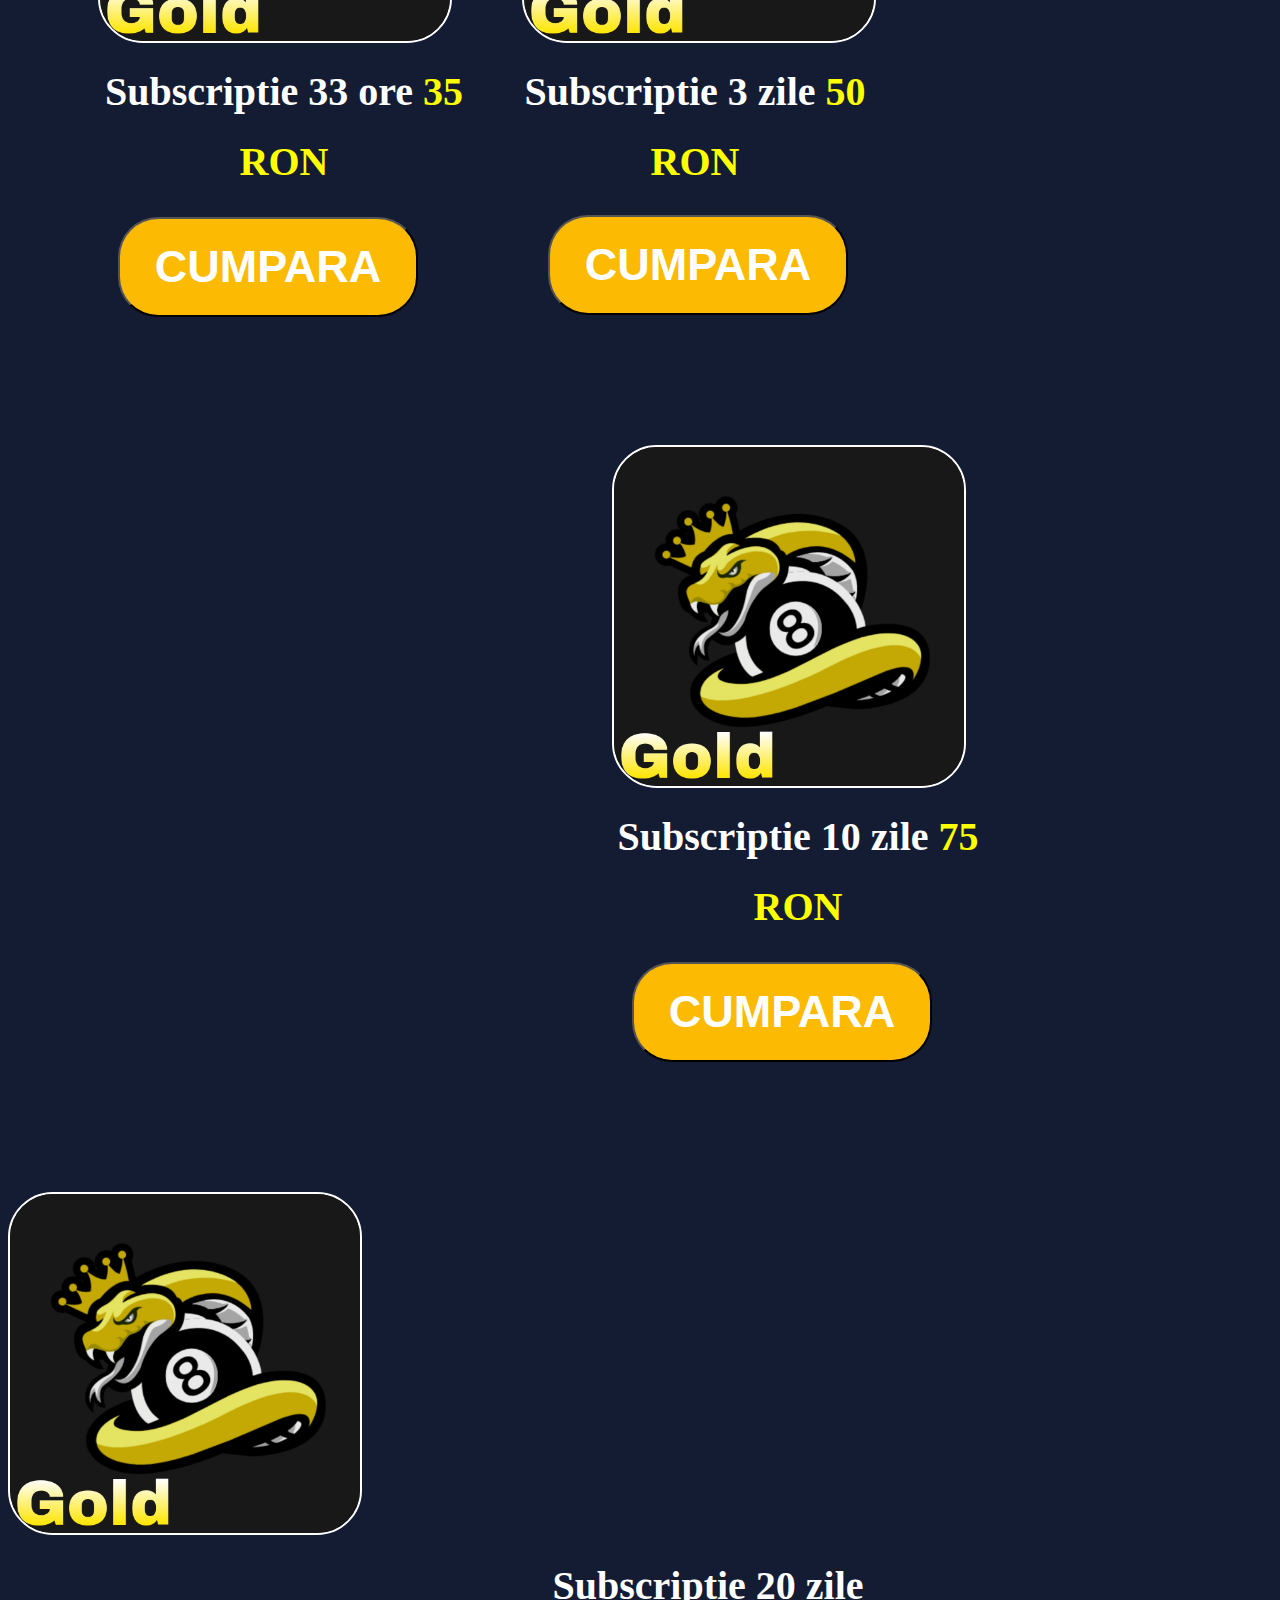
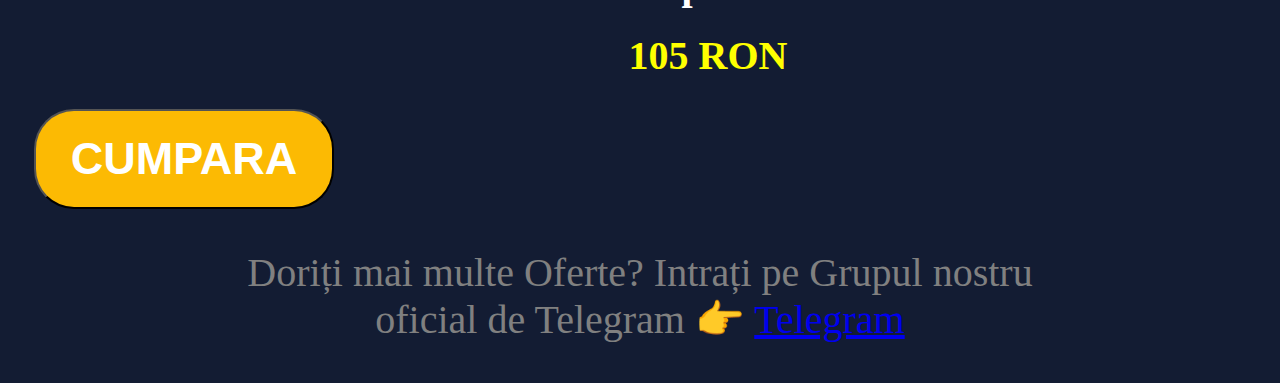
==== commit 94b3ccd3: "Update index.html" ====
--- a/index.html
+++ b/index.html
@@ -58,7 +58,7 @@
           
           <div class="pret-33">          
           
-          <p class="pret33"> Subscriptie 33 ore <span class="yellow-pret"> 35 RON </span>
+          <p style="width: 380px" class="pret33"> Subscriptie 33 ore <span class="yellow-pret"> 35 RON </span>
                   
               </p>
                                   
@@ -104,7 +104,7 @@
              
              <div class="pret-10">          
           
-          <p class="pret10"> Subscriptie 10 zile <span class="yellow-pret"> 75 RON </span>
+          <p style="width: 380px" class="pret10"> Subscriptie 10 zile <span class="yellow-pret"> 75 RON </span>
                   
               </p>
               
@@ -128,7 +128,7 @@
              
              <div class="pret-20">          
           
-          <p class="pret20"> Subscriptie 20 zile <span class="yellow-pret"> 105 RON </span>
+          <p style="width: 380px" class="pret20"> Subscriptie 20 zile <span class="yellow-pret"> 105 RON </span>
                   
               </p>
               
--- a/style.css
+++ b/style.css
@@ -1,7 +1,7 @@
 .pret-33 {
     color: white;
     font-size: 40px;
-    width: 350px;
+    width: 380px;
     text-align: center;
     line-height: 70px;
     margin-left: 86px;
@@ -51,7 +51,7 @@
 .pret10 {
     color: white;
     font-size: 40px;
-    width: 350px;
+    width: 380px;
     text-align: center;
     line-height: 70px;
     margin-left: 86px;
@@ -74,7 +74,7 @@
 .pret-20 {
     color: white;
     font-size: 40px;
-    width: 350px;
+    width: 380px;
     text-align: center;
     line-height: 70px;
     margin-left: 510px;
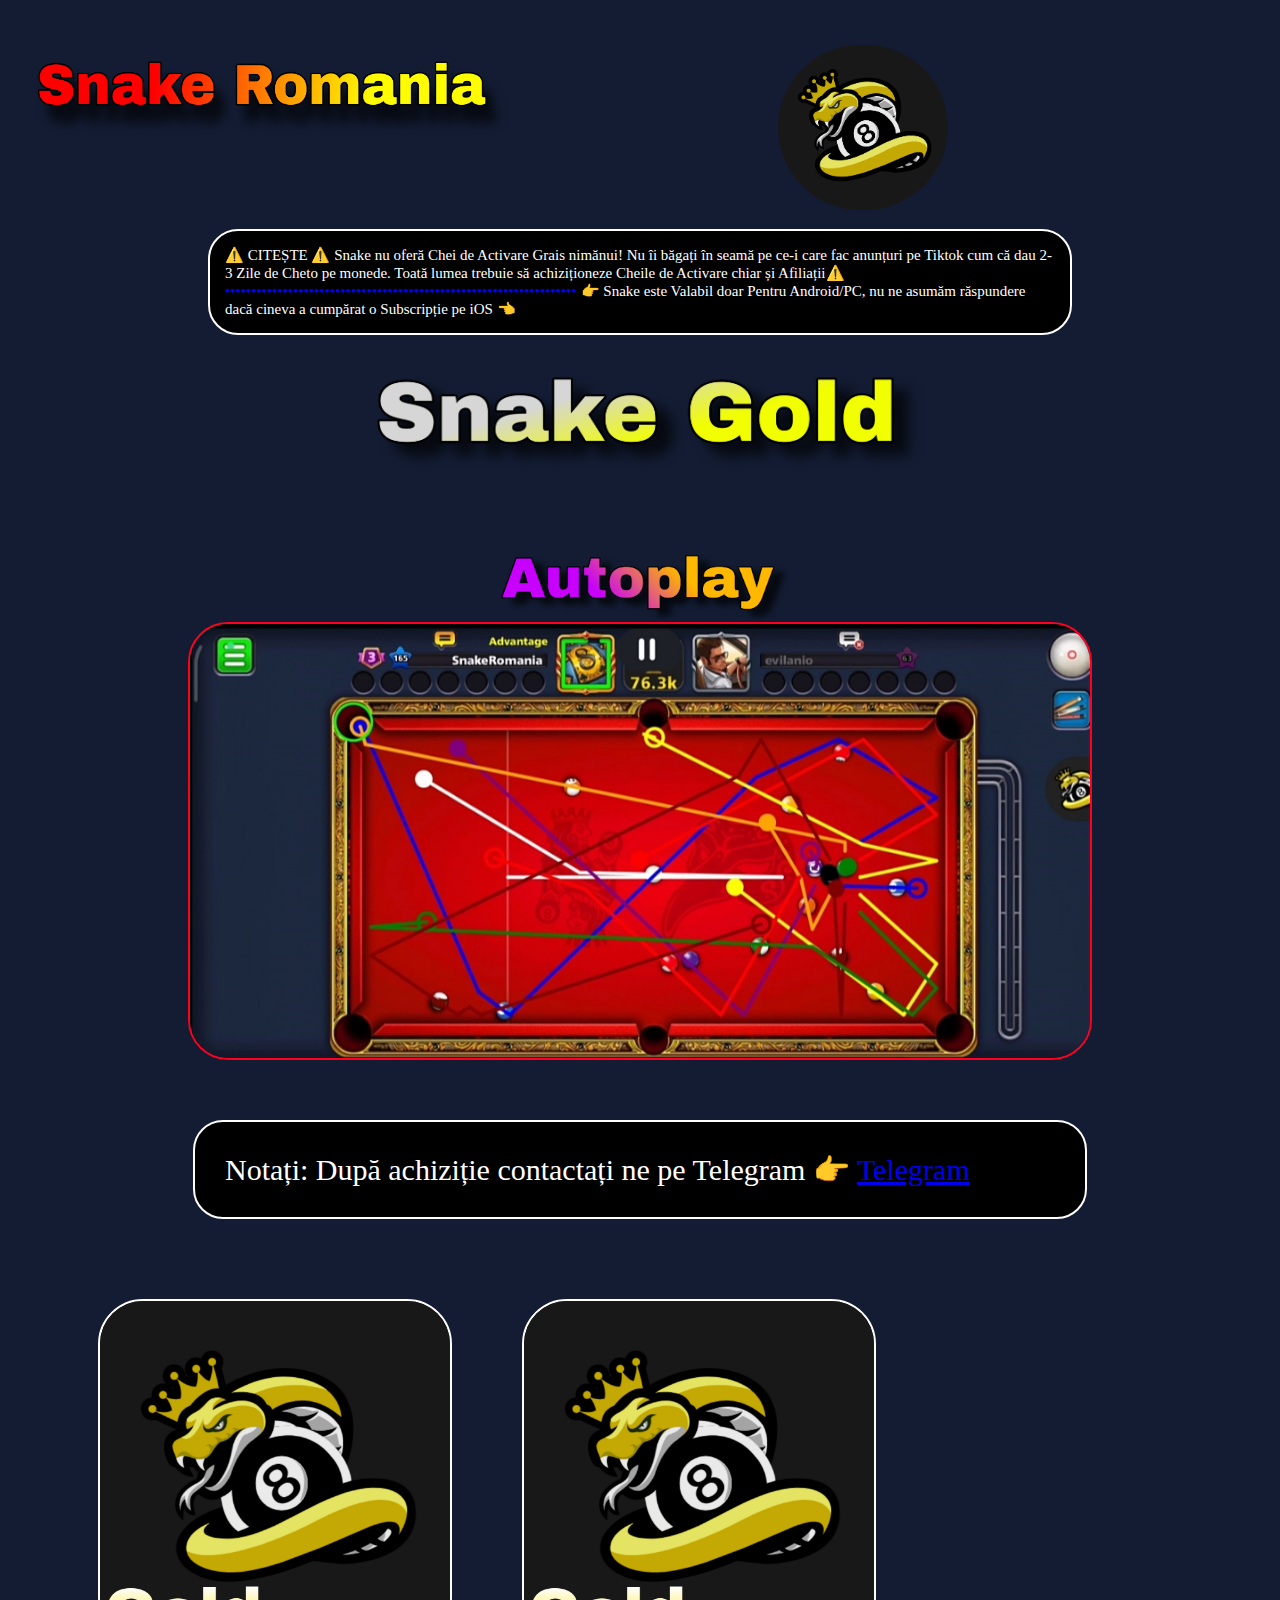
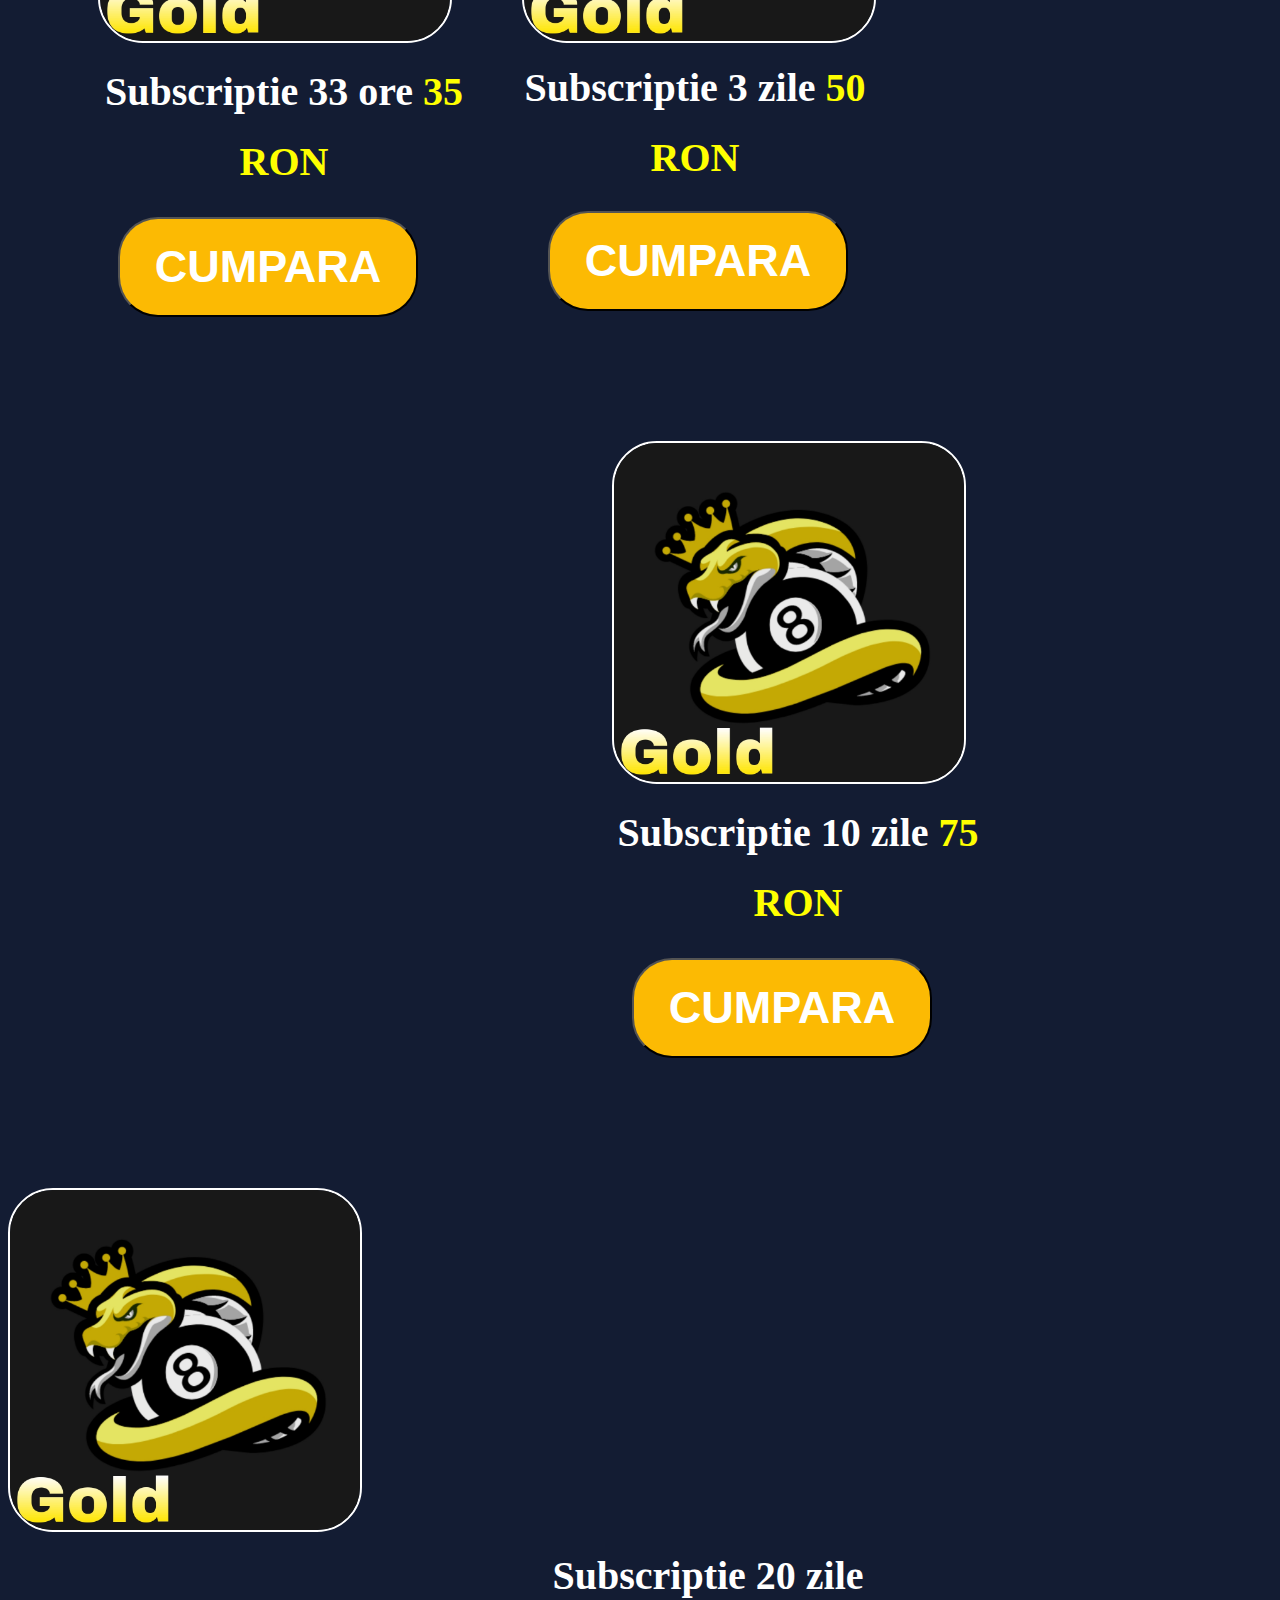
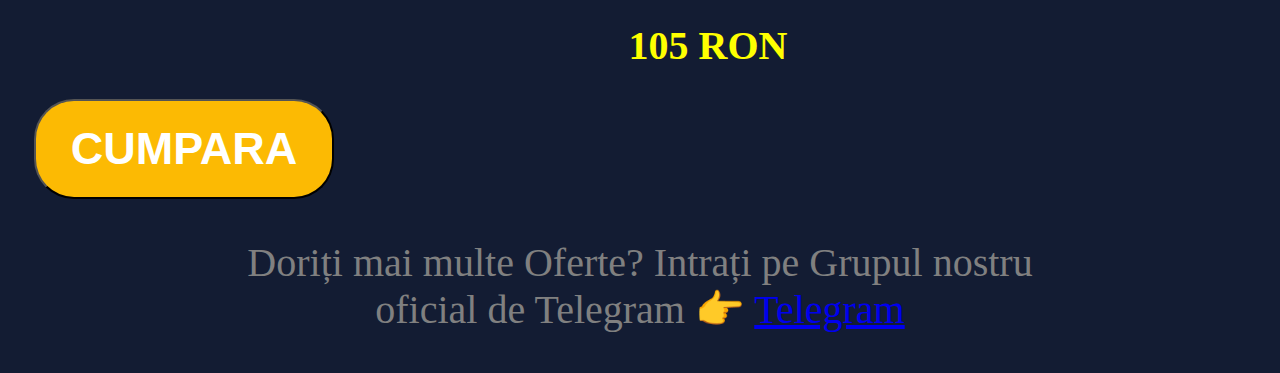
==== commit fab67bec: "Update index.html" ====
--- a/index.html
+++ b/index.html
@@ -83,7 +83,7 @@
          
          <div class="pret-3">          
           
-          <p class="pret3"> Subscriptie 3 zile <span class="yellow-pret"> 50 RON </span>
+          <p style="margin-top:36.4px" class="pret3"> Subscriptie 3 zile <span class="yellow-pret"> 50 RON </span>
                   
               </p>
               
@@ -128,7 +128,7 @@
              
              <div class="pret-20">          
           
-          <p style="width: 380px" class="pret20"> Subscriptie 20 zile <span class="yellow-pret"> 105 RON </span>
+          <p style="width: 380px; margin-top: 33px" class="pret20"> Subscriptie 20 zile <span class="yellow-pret"> 105 RON </span>
                   
               </p>
               
@@ -142,7 +142,7 @@
        
         </div> 
         
-        
+    <!-- GOLD 20 ZILE -->
         
         <p style="color: grey;font-size: 40px; display: block; margin-left: auto; margin-right: auto; width: 800px; text-align: center;">
             
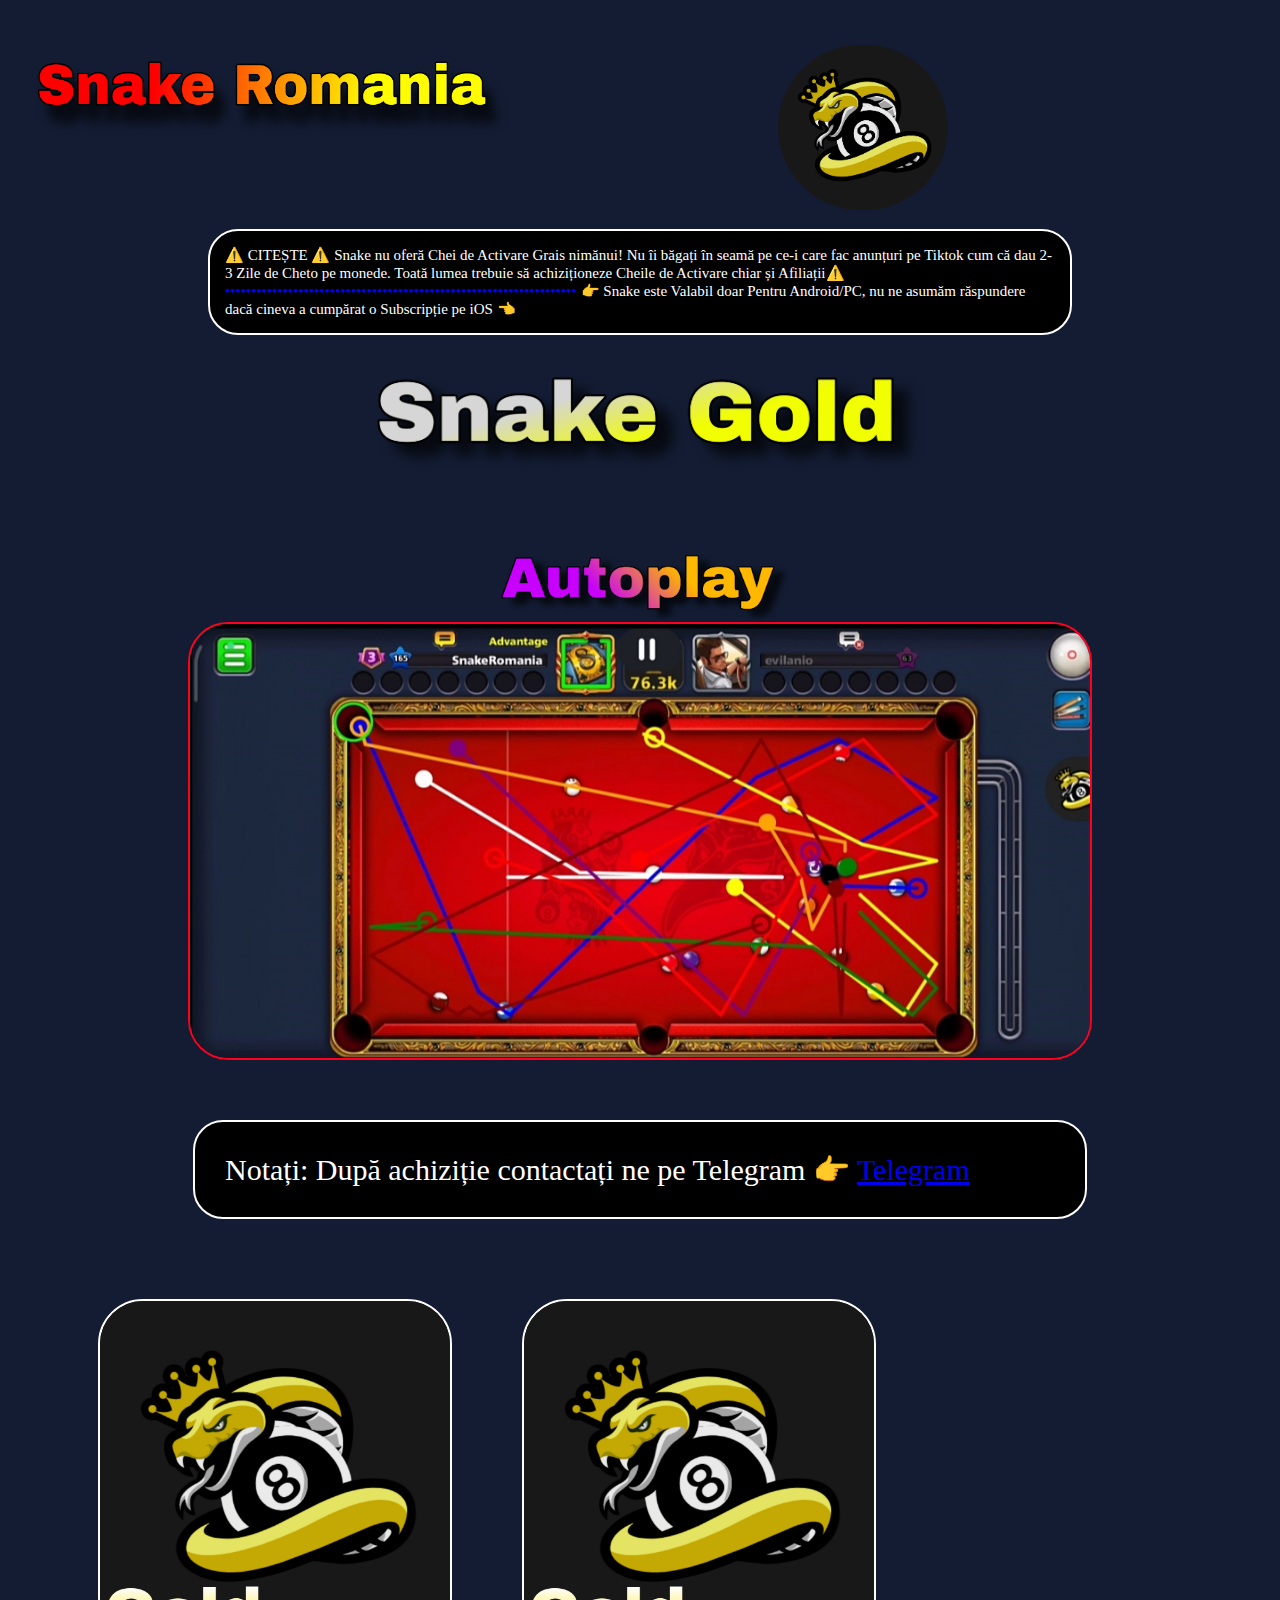
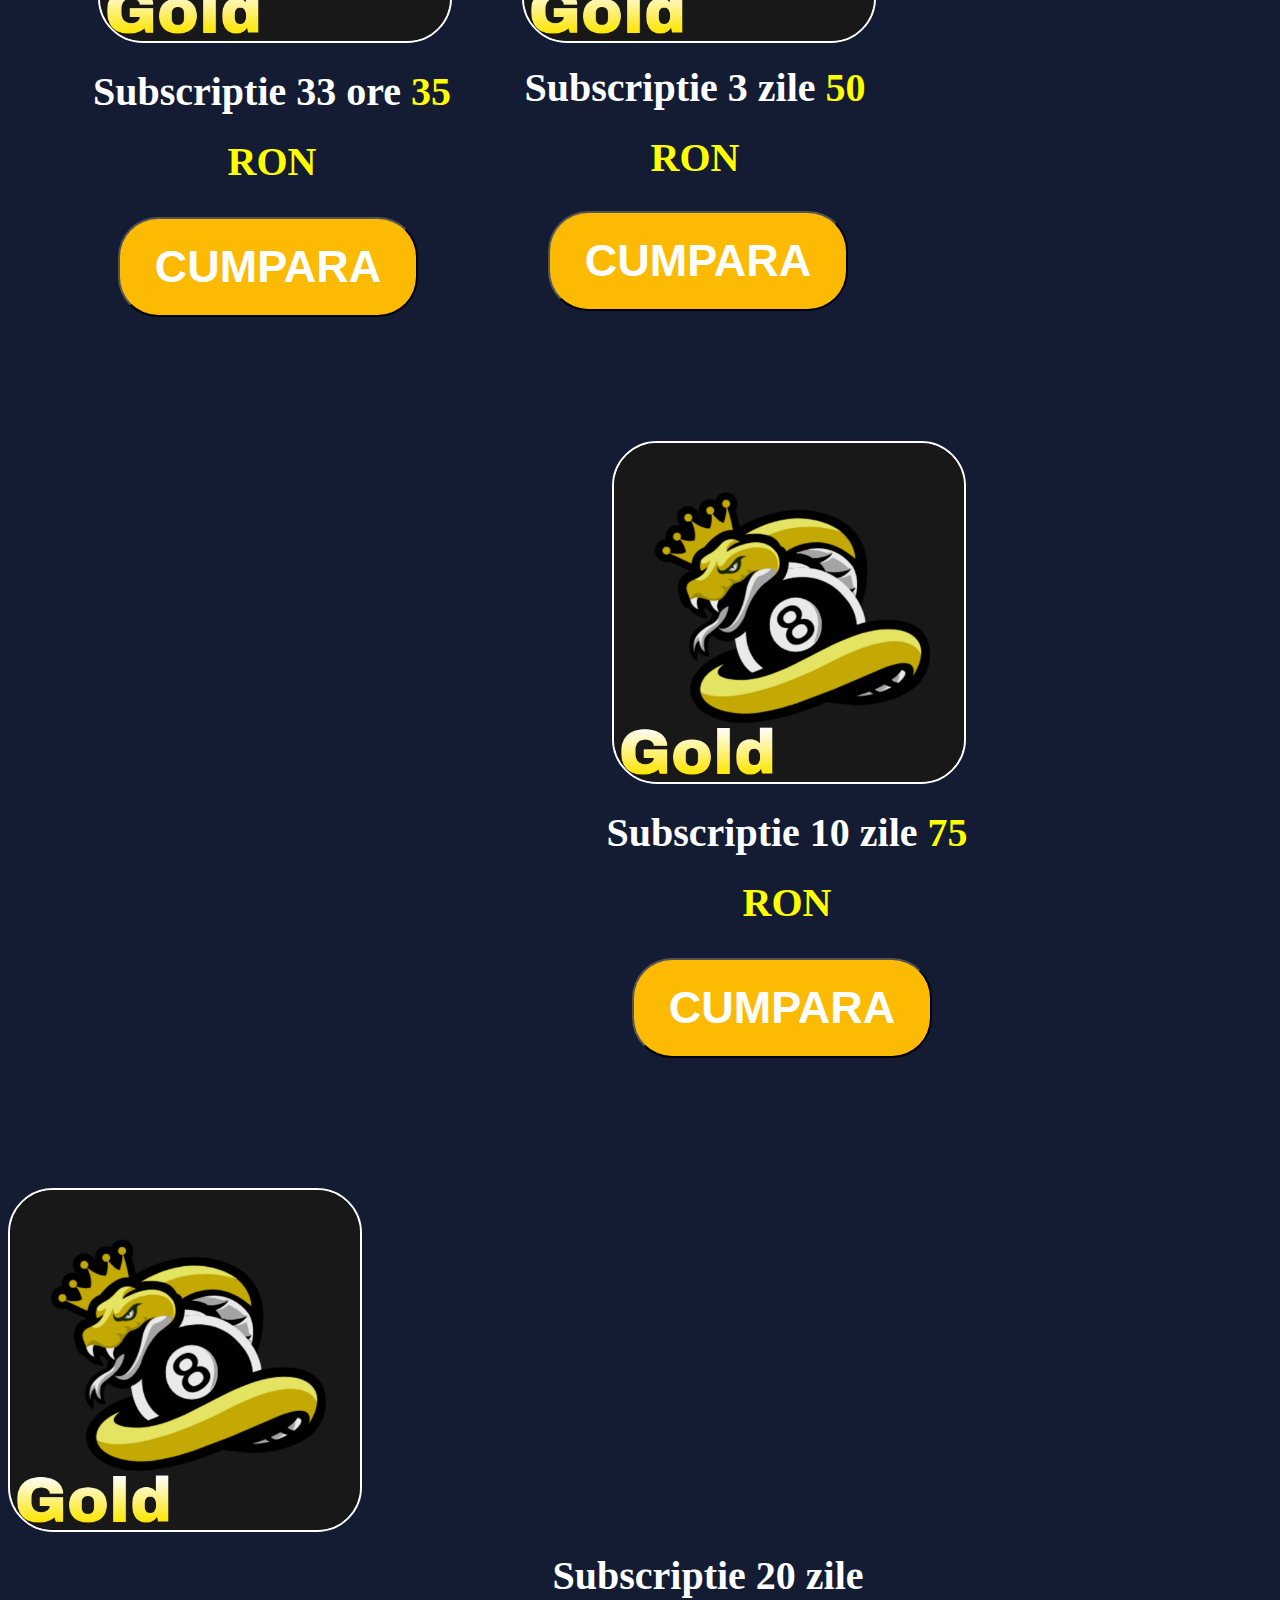
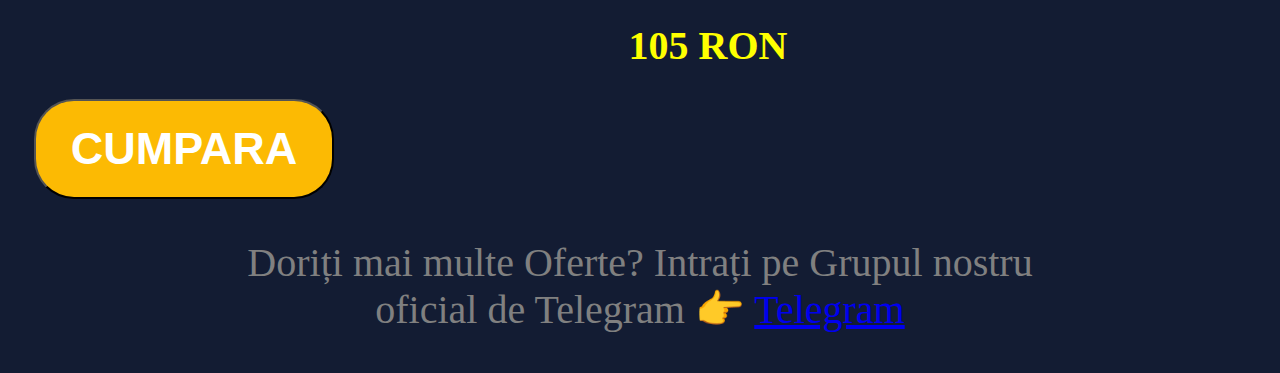
==== commit 9f68150f: "Update index.html" ====
--- a/index.html
+++ b/index.html
@@ -58,7 +58,7 @@
           
           <div class="pret-33">          
           
-          <p style="width: 380px" class="pret33"> Subscriptie 33 ore <span class="yellow-pret"> 35 RON </span>
+          <p style="margin-left: -12px; width: 380px" class="pret33"> Subscriptie 33 ore <span class="yellow-pret"> 35 RON </span>
                   
               </p>
                                   
@@ -83,7 +83,9 @@
          
          <div class="pret-3">          
           
-          <p style="margin-top:36.4px" class="pret3"> Subscriptie 3 zile <span class="yellow-pret"> 50 RON </span>
+          <p 
+style="margin-top: 36.4px;" 
+class="pret3"> Subscriptie 3 zile <span class="yellow-pret"> 50 RON </span>
                   
               </p>
               
@@ -104,7 +106,8 @@
              
              <div class="pret-10">          
           
-          <p style="width: 380px" class="pret10"> Subscriptie 10 zile <span class="yellow-pret"> 75 RON </span>
+          <p 
+style="margin-left: 75px; width: 380px" class="pret10"> Subscriptie 10 zile <span class="yellow-pret"> 75 RON </span>
                   
               </p>
               
@@ -128,7 +131,9 @@
              
              <div class="pret-20">          
           
-          <p style="width: 380px; margin-top: 33px" class="pret20"> Subscriptie 20 zile <span class="yellow-pret"> 105 RON </span>
+          <p 
+style="margin-top: 33px; width: 380px" 
+class="pret20"> Subscriptie 20 zile<span class="yellow-pret"> 105 RON </span>
                   
               </p>
               
@@ -142,14 +147,14 @@
        
         </div> 
         
-    <!-- GOLD 20 ZILE -->
+       <!-- GOLD 20 ZILE -->
         
-        <p style="color: grey;font-size: 40px; display: block; margin-left: auto; margin-right: auto; width: 800px; text-align: center;">
+        <p
+style="color: grey; font-size: 40px; display: block; margin-left: auto; margin-right: auto; width: 800px; text-align: center;">
             
             Doriți mai multe Oferte? Intrați pe Grupul nostru oficial de Telegram 👉 
         <a href="https://t.me/snakeromania">Telegram
         </a>
-            
             
         </p>
        
